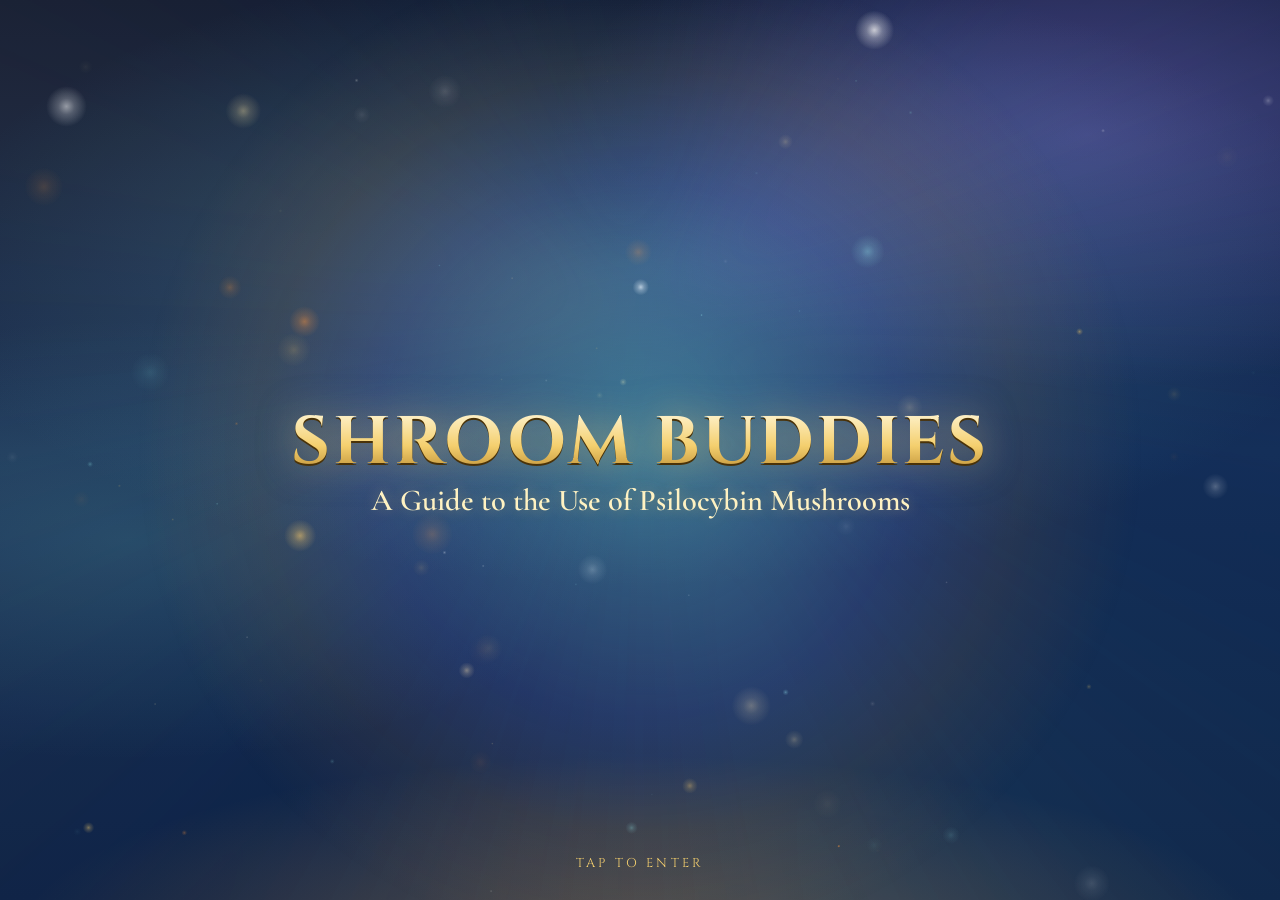
==== index.html @ ac1f0f1a "Switch to version 3: new 8-page layout (app-v3.js, style-v3.css)" ====
<!DOCTYPE html>
<html lang="en">
<head>
<meta charset="utf-8">
<meta name="viewport" content="width=device-width, initial-scale=1, viewport-fit=cover">
<title>Shroom Buddies</title>
<meta name="description" content="Shroom Buddies: daily practices, check-ins, journal, tracker, guides and reels. Free, and kept only on your phone.">
<meta name="theme-color" content="#081226">
<meta name="mobile-web-app-capable" content="yes">
<meta name="apple-mobile-web-app-capable" content="yes">
<meta name="apple-mobile-web-app-title" content="Shroom Buddies">
<meta name="apple-mobile-web-app-status-bar-style" content="black-translucent">
<link rel="manifest" href="manifest.json">
<link rel="icon" type="image/png" href="img/icon-192.png">
<link rel="apple-touch-icon" sizes="180x180" href="img/apple-touch-icon.png">
<link rel="preconnect" href="https://fonts.gstatic.com" crossorigin>
<link rel="stylesheet" href="https://fonts.googleapis.com/css2?family=Cinzel:wght@400;700&family=Cormorant+Garamond:wght@600&display=swap">
<link rel="stylesheet" href="style-v3.css">
</head>
<body class="splashing">
  <div id="bg"></div>
  <canvas id="sparkles" aria-hidden="true"></canvas>

  <div id="splash" role="button" tabindex="0" aria-label="Enter Shroom Buddies">
    <div class="glow"></div>
    <img class="logo" src="img/logo.svg" alt="">
    <div class="title">Shroom Buddies</div>
    <div class="sub">A Guide to the Use of Psilocybin Mushrooms</div>
    <div class="tap">tap to enter</div>
  </div>

  <header>
    <button id="homeBtn" class="icon left" aria-label="Home">🏠</button>
    <h1 class="brand" aria-label="Shroom Buddies"><span>Shroom</span><img src="img/logo.svg" alt=""><span>Buddies</span></h1>
    <button id="settingsBtn" class="icon" aria-label="Settings">⚙️</button>
  </header>

  <div id="pageName" aria-live="polite"></div>
  <main id="view"></main>

  <nav id="nav">
    <div id="navGlow"></div>
    <button data-go="tracker"><span class="ico">🍄</span><span>Tracker</span></button>
    <button data-go="intentions"><span class="ico">🎯</span><span>Intentions</span></button>
    <button data-go="practices"><span class="ico">🧘</span><span>Practices</span></button>
    <button data-go="journal"><span class="ico">📓</span><span>Journal</span></button>
    <button data-go="nourish"><span class="ico">🥗</span><span>Food</span></button>
    <button data-go="inspiration"><span class="ico">💡</span><span>Inspiration</span></button>
    <button data-go="guides"><span class="ico">📖</span><span>Guides</span></button>
  </nav>

  <div id="sheet" role="dialog" aria-modal="true" aria-labelledby="sheetTitle">
    <div class="sheet-head"><button id="sheetBack" class="ghost small hidden" aria-label="Back">‹</button><h2 id="sheetTitle"></h2><button id="sheetClose" class="ghost small" aria-label="Close">✕</button></div>
    <div id="sheetBody"></div>
  </div>
  <div id="popup" role="dialog" aria-modal="true"><div class="popup-box"><div class="sheet-head"><h2 id="popupTitle"></h2><button id="popupClose" class="ghost small" aria-label="Close">✕</button></div><div id="popupBody"></div></div></div>

  <div id="toast" role="status"><span id="toastText"></span><button id="toastBtn" class="small hidden">Undo</button></div>
  <div id="fx" aria-hidden="true"></div>
  <script src="app-v3.js"></script>
</body>
</html>
---- style-v3.css ----
/* Shroom Buddies — enchanted night sky: luminous gold, ember orange, violet and teal */

/* ===== Colours and depth ===== */
@property --p { syntax: '<number>'; inherits: false; initial-value: 0; }

:root {
  --bg1: #0c1d3d;
  --bg2: #132e58;
  --gold: #f4cf6e;
  --gold-hi: #fff2c2;
  --gold-lo: #b8892f;
  --orange: #ff8a2a;
  --ember: #ff5d2a;
  --violet: #a68bff;
  --teal: #6fe0e0;
  --text: #fbf6ea;
  --muted: #b8c6d8;
  --card-top: rgba(58, 88, 140, .55);
  --card-bot: rgba(22, 40, 76, .62);
  --line: rgba(244, 207, 110, .32);
  --line-soft: rgba(244, 207, 110, .12);
  --glow: 0 0 22px rgba(255, 150, 60, .45);
  --raised: 0 1px 0 rgba(255, 255, 255, .18) inset, 0 -1px 0 rgba(0, 0, 0, .25) inset, 0 10px 30px rgba(2, 8, 24, .45), 0 2px 6px rgba(2, 8, 24, .35);
  --btn: linear-gradient(180deg, #ffc061 0%, #ff8a2a 45%, #f05a22 100%);
  --btn-press: linear-gradient(180deg, #f08a2a, #e2501e);
  --goldtxt: linear-gradient(180deg, #fff6d6, var(--gold) 55%, var(--gold-lo));
  --serif: Cinzel, Georgia, serif;
  --ease: cubic-bezier(.22, 1, .36, 1);
  --spring: cubic-bezier(.34, 1.56, .64, 1);
  --hdr: 64px;
  --nav: 64px;
}

/* ===== Base ===== */
* { box-sizing: border-box; -webkit-tap-highlight-color: transparent; }
html, body { height: 100%; }
body {
  margin: 0; overflow: hidden; color: var(--text); background: var(--bg1);
  font-family: system-ui, -apple-system, "Segoe UI", Roboto, sans-serif; -webkit-font-smoothing: antialiased;
}
h1, h2, h3 { font-family: var(--serif); }
h2 { font-size: 1.04rem; margin: 0 0 12px; font-weight: 700; letter-spacing: .04em; color: var(--gold); text-shadow: 0 0 14px rgba(244, 207, 110, .25); }
h3 { font-size: 1rem; margin: 0 0 4px; color: var(--gold-hi); }
p { margin: 0 0 10px; }
.muted { color: var(--muted); font-size: .9rem; }
.small-text { font-size: .8rem; }
.center { text-align: center; }
.hidden { display: none !important; }
.mt { margin-top: 12px; }
code { background: rgba(244, 207, 110, .14); padding: 1px 5px; border-radius: 5px; }

/* ===== Sky ===== */
#bg {
  position: fixed; inset: 0; z-index: -3;
  background:
    radial-gradient(ellipse 80% 50% at 50% 30%, rgba(80, 160, 190, .38), transparent 70%),
    radial-gradient(ellipse 60% 40% at 85% 15%, rgba(166, 139, 255, .30), transparent 70%),
    radial-gradient(ellipse 55% 35% at 10% 60%, rgba(111, 224, 224, .16), transparent 70%),
    radial-gradient(ellipse 70% 30% at 50% 105%, rgba(255, 170, 70, .30), transparent 70%),
    linear-gradient(180deg, #0a1834, var(--bg2) 50%, #0e2347);
}
#bg::after {   /* slow drifting aurora */
  content: ""; position: absolute; inset: -20%;
  background: conic-gradient(from 0deg at 50% 40%, transparent, rgba(166, 139, 255, .10), transparent 30%, rgba(111, 224, 224, .08), transparent 60%, rgba(255, 170, 70, .08), transparent);
  filter: blur(40px); animation: aurora 40s linear infinite;
}
#sparkles { position: fixed; inset: 0; width: 100%; height: 100%; z-index: -1; pointer-events: none; }
#fx { position: fixed; inset: 0; z-index: 30; pointer-events: none; overflow: hidden; }

/* ===== Splash ===== */
body.splashing header, body.splashing main, body.splashing nav, body.splashing #pageName { visibility: hidden; }
#splash {
  position: fixed; inset: 0; z-index: 50; padding: 24px; gap: 6px; cursor: pointer; text-align: center;
  display: flex; flex-direction: column; align-items: center; justify-content: center;
  transition: opacity .9s var(--ease), visibility .9s, transform .9s var(--ease);
}
#splash.hide { opacity: 0; visibility: hidden; transform: scale(1.06); }
#splash .glow {
  position: absolute; width: 120vmin; height: 120vmin; border-radius: 50%;
  background: radial-gradient(circle, rgba(111, 200, 210, .38), rgba(166, 139, 255, .12) 35%, rgba(255, 138, 42, .08) 50%, transparent 66%);
  animation: breathe 6s ease-in-out infinite;
}
#splash .logo {
  position: relative; width: min(46vw, 260px);
  filter: drop-shadow(0 0 30px rgba(255, 120, 40, .55)) drop-shadow(0 18px 24px rgba(0, 0, 0, .45));
  animation: rise 1.4s var(--ease) both, bob 5s 1.4s ease-in-out infinite;
}
#splash .title {
  position: relative; margin-top: 22px; line-height: 1;
  font-family: var(--serif); font-weight: 700; font-size: clamp(2rem, 10vw, 4.2rem); letter-spacing: .04em; text-transform: uppercase;
  background: var(--goldtxt); -webkit-background-clip: text; background-clip: text; color: transparent;
  filter: drop-shadow(0 2px 0 #4a3208) drop-shadow(0 0 18px rgba(244, 207, 110, .5));
  animation: fadeUp 1s .5s both;
}
#splash .sub { position: relative; font-family: "Cormorant Garamond", Georgia, serif; font-weight: 600; font-size: clamp(1rem, 4.6vw, 1.9rem); color: var(--gold-hi); text-shadow: 0 0 14px rgba(244, 207, 110, .45); animation: fadeUp 1s .9s both; }
#splash .tap { position: absolute; bottom: calc(env(safe-area-inset-bottom) + 28px); font-family: var(--serif); letter-spacing: .25em; font-size: .8rem; color: var(--gold); text-transform: uppercase; animation: fadeUp 1s 1.4s both, pulse 2s 2.4s ease-in-out infinite; }

/* ===== Header ===== */
header {
  position: fixed; top: 0; left: 0; right: 0; z-index: 5;
  display: flex; justify-content: center; align-items: center;
  padding: calc(env(safe-area-inset-top) + 10px) 16px 6px;
  background: linear-gradient(180deg, rgba(10, 22, 48, .96), rgba(10, 22, 48, .55));
  backdrop-filter: blur(8px); -webkit-backdrop-filter: blur(8px);
}
.brand { display: flex; align-items: center; gap: 12px; margin: 0; }
.brand span {
  font-size: 1.35rem; font-weight: 700; letter-spacing: .06em; text-transform: uppercase;
  background: var(--goldtxt); -webkit-background-clip: text; background-clip: text; color: transparent;
  filter: drop-shadow(0 1px 0 #4a3208) drop-shadow(0 0 10px rgba(244, 207, 110, .4));
}
.brand img { height: 44px; filter: drop-shadow(0 0 12px rgba(255, 130, 40, .65)); animation: bob 5s ease-in-out infinite; }
button.icon { position: absolute; right: 10px; padding: 7px 9px; font-size: 1.15rem; background: none; box-shadow: none; transition: transform .5s var(--spring); }
button.icon:active { transform: rotate(90deg) scale(.9); background: none; }

#pageName {
  position: fixed; left: 0; right: 0; top: var(--hdr); z-index: 4; height: 26px;
  display: flex; align-items: center; justify-content: center; gap: 10px;
  font-family: var(--serif); font-size: .72rem; letter-spacing: .16em; text-transform: uppercase; color: var(--gold);
}
#pageName .dots { display: flex; gap: 5px; }
#pageName .dots i { width: 5px; height: 5px; border-radius: 50%; background: rgba(244, 207, 110, .25); transition: .4s var(--ease); }
#pageName .dots i.on { width: 14px; border-radius: 3px; background: var(--gold-hi); box-shadow: 0 0 8px var(--gold); }

/* ===== Swipe pages ===== */
#view {
  position: fixed; left: 0; right: 0; top: calc(var(--hdr) + 26px); bottom: var(--nav);
  display: flex; overflow-x: auto; overflow-y: hidden;
  scroll-snap-type: x mandatory; scrollbar-width: none; overscroll-behavior-x: contain;
}
#view::-webkit-scrollbar { display: none; }
.page {
  flex: 0 0 100%; width: 100%; height: 100%; overflow-y: auto; overflow-x: hidden;
  scroll-snap-align: start; scroll-snap-stop: always;
  padding: 8px 16px 28px; -webkit-overflow-scrolling: touch; overscroll-behavior-y: contain;
}
.page > * { max-width: 640px; margin-left: auto; margin-right: auto; }
/* page opening: cards rise in one after another */
.page.enter > * { animation: cardIn .6s var(--ease) both; }
.page.enter > *:nth-child(2) { animation-delay: .05s; }
.page.enter > *:nth-child(3) { animation-delay: .1s; }
.page.enter > *:nth-child(4) { animation-delay: .15s; }
.page.enter > *:nth-child(5) { animation-delay: .2s; }
.page.enter > *:nth-child(6) { animation-delay: .25s; }
.page.enter > *:nth-child(n+7) { animation-delay: .3s; }

/* ===== Cards ===== */
.card {
  position: relative; margin-bottom: 14px; padding: 16px; border-radius: 20px;
  background: linear-gradient(180deg, var(--card-top), var(--card-bot));
  border: 1px solid rgba(255, 255, 255, .08);
  backdrop-filter: blur(12px) saturate(1.2); -webkit-backdrop-filter: blur(12px) saturate(1.2);
  box-shadow: var(--raised);
}
.card::before {   /* gilded edge */
  content: ""; position: absolute; inset: -1px; border-radius: inherit; padding: 1px; pointer-events: none;
  background: linear-gradient(140deg, rgba(255, 242, 194, .75), rgba(244, 207, 110, .15) 30%, transparent 55%, rgba(166, 139, 255, .35) 80%, rgba(255, 138, 42, .5));
  -webkit-mask: linear-gradient(#000 0 0) content-box, linear-gradient(#000 0 0); -webkit-mask-composite: xor; mask-composite: exclude;
}
.card::after {    /* soft top sheen, gives the card a rounded, lit shape */
  content: ""; position: absolute; left: 1px; right: 1px; top: 1px; height: 46%; border-radius: 19px 19px 50% 50% / 19px 19px 18px 18px; pointer-events: none;
  background: linear-gradient(180deg, rgba(255, 255, 255, .09), transparent);
}
.card > * { position: relative; z-index: 1; }
.card.alert { box-shadow: var(--raised), 0 0 0 1px rgba(255, 138, 42, .55), 0 0 26px rgba(255, 138, 42, .35); animation: glowPulse 2.4s ease-in-out infinite; }
.card.alert h2 { color: var(--orange); }
.inner { padding: 12px; border-radius: 14px; border: 1px solid var(--line-soft); background: rgba(8, 18, 40, .35); box-shadow: inset 0 2px 6px rgba(0, 0, 0, .25); margin-bottom: 12px; }
.sec { font-family: var(--serif); font-size: .82rem; letter-spacing: .14em; text-transform: uppercase; color: var(--gold); margin: 16px 4px 8px; }
.group-title { display: flex; align-items: center; justify-content: space-between; margin: 14px 0 2px; font-family: var(--serif); font-size: .8rem; letter-spacing: .1em; text-transform: uppercase; color: var(--gold-hi); }
.group-title:first-of-type { margin-top: 0; }
.group-title button { font-family: system-ui; letter-spacing: 0; text-transform: none; }
.label-small { font-size: .72rem; letter-spacing: .12em; text-transform: uppercase; color: var(--muted); }

/* ===== Buttons ===== */
button, .btn {
  position: relative; font: inherit; font-weight: 700; color: #fff; cursor: pointer;
  border: 0; border-radius: 14px; padding: 12px 16px;
  background: var(--btn);
  text-shadow: 0 1px 1px rgba(120, 30, 0, .55);
  box-shadow: 0 1px 0 rgba(255, 255, 255, .55) inset, 0 -2px 0 rgba(140, 30, 0, .35) inset, 0 6px 16px rgba(255, 110, 40, .35), 0 2px 4px rgba(0, 0, 0, .3);
  transition: transform .18s var(--spring), box-shadow .2s, filter .2s;
}
button:active, .btn:active { transform: translateY(2px) scale(.97); filter: brightness(.95); box-shadow: 0 1px 0 rgba(255, 255, 255, .3) inset, 0 2px 6px rgba(255, 110, 40, .3); }
button.ghost, .btn.ghost {
  color: var(--gold-hi); text-shadow: none;
  background: linear-gradient(180deg, rgba(255, 255, 255, .10), rgba(255, 255, 255, .02));
  border: 1px solid var(--line);
  box-shadow: 0 1px 0 rgba(255, 255, 255, .14) inset, 0 4px 10px rgba(0, 0, 0, .25);
}
button.small, .btn.small { padding: 7px 12px; font-size: .82rem; border-radius: 11px; }
button.tiny { padding: 4px 9px; font-size: .75rem; border-radius: 9px; }
button.wide, .btn.wide { width: 100%; }
a.btn { display: inline-flex; align-items: center; justify-content: center; gap: 6px; text-decoration: none; }

/* ===== Inputs ===== */
input, textarea, select {
  font: inherit; width: 100%; padding: 12px; margin: 4px 0 12px;
  border-radius: 14px; border: 1px solid rgba(244, 207, 110, .25);
  background: linear-gradient(180deg, rgba(4, 12, 30, .65), rgba(10, 24, 50, .55)); color: var(--text); color-scheme: dark;
  box-shadow: inset 0 2px 6px rgba(0, 0, 0, .35); transition: border-color .2s, box-shadow .2s;
}
input:focus, textarea:focus, select:focus { outline: none; border-color: var(--gold); box-shadow: inset 0 2px 6px rgba(0, 0, 0, .35), 0 0 0 3px rgba(244, 207, 110, .2), 0 0 18px rgba(244, 207, 110, .2); }
textarea { min-height: 110px; resize: vertical; line-height: 1.5; }
label { display: block; font-size: .9rem; color: var(--muted); }
.row { display: flex; gap: 8px; align-items: center; }
.row > * { flex: 1; }
.row > .fit { flex: 0 0 auto; }
.row input { margin: 0; }

/* ===== Tick rows ===== */
.tick { display: flex; align-items: center; gap: 10px; padding: 10px 0; border-bottom: 1px solid var(--line-soft); transition: opacity .3s; }
.tick:last-child { border-bottom: 0; }
.tick label { display: flex; align-items: center; gap: 12px; flex: 1; min-width: 0; color: var(--text); font-size: 1rem; cursor: pointer; }
.tick input[type=checkbox] {
  appearance: none; -webkit-appearance: none; flex: 0 0 28px; width: 28px; height: 28px; margin: 0; padding: 0;
  border-radius: 50%; border: 2px solid var(--gold-lo); display: grid; place-items: center; cursor: pointer;
  background: radial-gradient(circle at 35% 30%, rgba(255, 255, 255, .14), rgba(0, 0, 0, .25));
  box-shadow: inset 0 2px 4px rgba(0, 0, 0, .4), 0 1px 0 rgba(255, 255, 255, .08);
  transition: transform .35s var(--spring), background .25s, box-shadow .25s;
}
.tick input[type=checkbox]:checked {
  border-color: var(--gold-hi); transform: scale(1.08);
  background: radial-gradient(circle at 35% 30%, #fff1c9, #ffb04a 30%, var(--orange) 60%, var(--ember));
  box-shadow: 0 0 14px rgba(255, 140, 50, .8), inset 0 -2px 3px rgba(150, 40, 0, .4);
}
.tick input[type=checkbox]:checked::after { content: "✓"; color: #fff; font-size: .85rem; font-weight: 900; text-shadow: 0 1px 1px rgba(120, 30, 0, .6); animation: pop .35s var(--spring); }
.tick .name { transition: color .3s; }
.tick.done .name { text-decoration: line-through; text-decoration-color: var(--gold-lo); color: var(--muted); }
.tick .sub { display: block; font-size: .78rem; color: var(--muted); margin-top: 2px; }
.tick.not-due { opacity: .55; }
.empty { padding: 6px 0; color: var(--muted); font-size: .9rem; }

/* ===== Chips (tap to toggle) ===== */
.chips { display: flex; gap: 8px; flex-wrap: wrap; margin-top: 8px; }
.chip { font-size: .78rem; padding: 4px 10px; border-radius: 99px; background: rgba(244, 207, 110, .14); border: 1px solid var(--line); color: var(--gold-hi); }
.toggles { display: flex; gap: 7px; flex-wrap: wrap; margin: 6px 0 4px; }
.toggles button {
  padding: 7px 12px; border-radius: 99px; font-size: .82rem; font-weight: 600; color: var(--muted); text-shadow: none;
  background: linear-gradient(180deg, rgba(255, 255, 255, .07), rgba(255, 255, 255, .01)); border: 1px solid rgba(244, 207, 110, .2);
  box-shadow: 0 1px 0 rgba(255, 255, 255, .08) inset;
}
.toggles button.on { color: #fff; background: var(--btn); border-color: transparent; box-shadow: 0 1px 0 rgba(255, 255, 255, .5) inset, 0 0 14px rgba(255, 140, 50, .5); }

/* ===== Hero ring ===== */
.hero { display: flex; align-items: center; gap: 16px; }
.ring {
  --p: 0; position: relative; flex: 0 0 96px; height: 96px; border-radius: 50%; display: grid; place-items: center;
  background: conic-gradient(from -90deg, #ffd27a, var(--orange) calc(var(--p) * .6%), var(--ember) calc(var(--p) * 1%), rgba(255, 255, 255, .08) 0);
  box-shadow: 0 0 calc(var(--p) * .3px) rgba(255, 140, 50, .6), inset 0 2px 4px rgba(255, 255, 255, .15), 0 8px 20px rgba(0, 0, 0, .35);
  transition: --p 1.1s var(--ease);
}
.ring::after { content: ""; position: absolute; inset: 9px; border-radius: 50%; background: radial-gradient(circle at 40% 30%, #1c3866, #0b1a36); box-shadow: inset 0 3px 8px rgba(0, 0, 0, .55), 0 1px 0 rgba(255, 255, 255, .1); }
.ring > div { position: relative; z-index: 1; text-align: center; }
.ring b { font-family: var(--serif); font-size: 1.35rem; color: var(--gold-hi); text-shadow: 0 0 12px rgba(244, 207, 110, .5); }
.ring small { display: block; font-size: .6rem; color: var(--muted); letter-spacing: .1em; }
.ring.full { animation: ringGlow 2.5s ease-in-out infinite; }
.hero .title { font-family: var(--serif); font-size: 1.1rem; color: var(--gold); margin-bottom: 4px; }
.greet { font-family: var(--serif); font-size: .85rem; letter-spacing: .14em; text-transform: uppercase; color: var(--gold-hi); opacity: .85; margin: 2px 0 12px; text-align: center; }

/* ===== Quote ===== */
.quote { text-align: center; margin: 0 6px 12px; padding: 10px 14px; border-top: 1px solid var(--line); border-bottom: 1px solid var(--line); background: radial-gradient(ellipse at center, rgba(244, 207, 110, .1), transparent 70%); }
.quote p { margin: 0 0 6px; font-family: "Cormorant Garamond", Georgia, serif; font-style: italic; font-weight: 600; font-size: 1.12rem; line-height: 1.35; color: var(--gold-hi); }
.quote span { font-family: var(--serif); font-size: .7rem; letter-spacing: .12em; color: var(--gold); text-transform: uppercase; }

/* ===== Mood and energy ===== */
.scale { display: flex; gap: 6px; margin: 4px 0 12px; }
.scale button {
  flex: 1; padding: 9px 0; font-size: 1.05rem; color: var(--text); text-shadow: none;
  background: linear-gradient(180deg, rgba(255, 255, 255, .09), rgba(255, 255, 255, .02)); border: 1px solid rgba(244, 207, 110, .2);
  box-shadow: 0 1px 0 rgba(255, 255, 255, .1) inset, 0 3px 6px rgba(0, 0, 0, .2);
}
.scale button.sel { background: var(--btn); border-color: transparent; transform: translateY(-2px) scale(1.06); box-shadow: 0 1px 0 rgba(255, 255, 255, .5) inset, 0 0 16px rgba(255, 140, 50, .6); }
.checkin { padding: 10px 12px; border-radius: 16px; margin-bottom: 10px; border: 1px solid rgba(244, 207, 110, .12); background: rgba(8, 18, 40, .25); }
.checkin:last-child { margin-bottom: 0; }
.checkin.now { border-color: rgba(244, 207, 110, .45); background: rgba(244, 207, 110, .07); box-shadow: inset 0 0 18px rgba(244, 207, 110, .07); }
.checkin .when { font-family: var(--serif); font-size: .9rem; color: var(--gold-hi); margin-bottom: 6px; }
.checkin .line { display: flex; align-items: center; gap: 8px; }
.checkin .line .scale { flex: 1; margin: 3px 0; }
.checkin .what { flex: 0 0 52px; font-size: .78rem; color: var(--muted); }

/* ===== Steppers and tabs ===== */
.stepper { display: flex; align-items: center; gap: 8px; margin-bottom: 10px; }
.stepper h2 { flex: 1; text-align: center; margin: 0; }
.stepper button { flex: 0 0 auto; }
.tabs { position: relative; display: flex; gap: 6px; margin: 0 0 14px; padding: 4px; border-radius: 16px; background: rgba(4, 12, 30, .45); border: 1px solid var(--line); box-shadow: inset 0 2px 6px rgba(0, 0, 0, .3); }
.tabs button { flex: 1; padding: 9px 4px; font-size: .86rem; font-weight: 600; background: none; box-shadow: none; text-shadow: none; color: var(--muted); }
.tabs button.on { background: var(--btn); color: #fff; box-shadow: 0 1px 0 rgba(255, 255, 255, .5) inset, 0 0 14px rgba(255, 140, 50, .45); }

/* ===== Month grid ===== */
.month { display: grid; grid-template-columns: repeat(7, minmax(0, 1fr)); gap: 5px; text-align: center; }
.month .dow { font-size: .72rem; color: var(--gold); font-family: var(--serif); }
.month .day {
  aspect-ratio: 1; border-radius: 11px; padding: 0; font-size: .9rem; font-weight: 500; color: var(--text); text-shadow: none;
  display: flex; flex-direction: column; align-items: center; justify-content: center;
  background: linear-gradient(180deg, rgba(255, 255, 255, .08), rgba(255, 255, 255, .02)); border: 1px solid transparent;
  box-shadow: 0 1px 0 rgba(255, 255, 255, .07) inset, 0 2px 4px rgba(0, 0, 0, .2);
}
.month .day.today { border-color: var(--gold); box-shadow: 0 0 12px rgba(244, 207, 110, .45); }
.month .day.marked { background: linear-gradient(180deg, rgba(255, 150, 60, .3), rgba(255, 100, 40, .12)); border-color: rgba(255, 138, 42, .45); }
.month .day.sel { background: var(--btn); color: #fff; font-weight: 700; box-shadow: 0 1px 0 rgba(255, 255, 255, .5) inset, 0 0 14px rgba(255, 140, 50, .55); }
.month .marks { font-size: .5rem; height: 10px; line-height: 10px; white-space: nowrap; max-width: 100%; overflow: hidden; letter-spacing: -1px; }
.month .marks small { font-size: .58rem; color: var(--gold-hi); font-weight: 700; }

/* ===== Graph ===== */
.graph { width: 100%; height: auto; display: block; overflow: visible; }
.graph .grid { stroke: rgba(244, 207, 110, .13); stroke-width: 1; }
.graph .ax { fill: var(--muted); font-size: 8px; font-family: system-ui; }
.graph .bar { fill: url(#barGrad); }
.graph path { fill: none; stroke-width: 2.2; stroke-linejoin: round; stroke-linecap: round; stroke-dasharray: 600; animation: draw 1.6s var(--ease) both; }
.graph path.en { stroke-width: 1.6; stroke-dasharray: 4 3; animation: fadeIn 1s both; }
.c-mo-am { stroke: #ffd166; fill: #ffd166; background: #ffd166; }
.c-mo-pm { stroke: #ff6a3a; fill: #ff6a3a; background: #ff6a3a; }
.c-en-am { stroke: #8fe9f0; fill: #8fe9f0; background: #8fe9f0; }
.c-en-pm { stroke: #a68bff; fill: #a68bff; background: #a68bff; }
.graph path[class*=c-] { fill: none; filter: drop-shadow(0 0 3px currentColor); }
.legend { display: flex; flex-wrap: wrap; gap: 6px 14px; font-size: .75rem; color: var(--muted); margin: 8px 0 4px; }
.legend i { display: inline-block; width: 14px; height: 4px; border-radius: 2px; margin-right: 5px; vertical-align: middle; }
.legend i.bar { background: rgba(244, 207, 110, .55); height: 9px; }
.compare { display: flex; align-items: baseline; gap: 8px; padding: 7px 0; border-bottom: 1px solid rgba(244, 207, 110, .08); font-size: .88rem; }
.compare span:first-child { flex: 1; }
.compare b.up { color: #a7f0a7; }
.compare b.down { color: #ffa98a; }

/* ===== Journal ===== */
.entry p { white-space: pre-wrap; margin: 8px 0 0; line-height: 1.5; }
.entry .actions { display: flex; gap: 8px; justify-content: flex-end; margin-top: 8px; }
details.older { border-bottom: 1px solid rgba(244, 207, 110, .12); padding: 6px 0; }
details.older summary { cursor: pointer; color: var(--gold-hi); font-family: var(--serif); font-size: .9rem; padding: 6px 0; list-style: none; }
details.older summary::before { content: "✦ "; color: var(--gold-lo); }
details.older[open] summary::before { color: var(--orange); }
details.older[open] > .entry { animation: fadeUp .35s var(--ease); }
.label-row { display: flex; align-items: center; justify-content: space-between; }
button.mic {
  padding: 5px 12px; font-size: .8rem; border-radius: 99px; color: var(--gold-hi); text-shadow: none;
  background: linear-gradient(180deg, rgba(255, 255, 255, .1), rgba(255, 255, 255, .02)); border: 1px solid var(--line); box-shadow: none;
}
button.mic.on { background: linear-gradient(180deg, #ff5a5a, #c81e1e); border-color: #ff9a9a; color: #fff; animation: micpulse 1.2s ease-in-out infinite; }
.search { margin: 0 0 12px; }

/* ===== List editor ===== */
.weekdays { display: flex; flex-wrap: wrap; gap: 6px; margin-bottom: 12px; }
.weekdays label { display: flex; align-items: center; gap: 4px; padding: 6px 9px; margin: 0; border: 1px solid var(--line); border-radius: 10px; font-size: .8rem; color: var(--text); cursor: pointer; background: rgba(255, 255, 255, .03); }
.weekdays input { width: auto; margin: 0; accent-color: var(--orange); box-shadow: none; }
.edit-row { display: flex; align-items: center; gap: 8px; padding: 6px 0; border-bottom: 1px solid var(--line-soft); }
.edit-row span { flex: 1; }

/* ===== Guides ===== */
.guide { line-height: 1.65; }
.guide h1 { font-size: 1.25rem; color: var(--gold-hi); }
.guide h2 { margin-top: 18px; }
.guide.editable { cursor: text; border-style: dashed; }
.guide-link { cursor: pointer; padding: 12px; transition: transform .25s var(--spring); }
.guide-link:active { transform: scale(.98); }
.guide-link img, .guide-pic { width: 100%; border-radius: 14px; margin-bottom: 10px; display: block; box-shadow: 0 8px 20px rgba(0, 0, 0, .35); }
.guide-link h2 { margin: 0; display: flex; align-items: center; gap: 10px; }
.guide-link .num { display: inline-grid; place-items: center; flex: 0 0 28px; height: 28px; border-radius: 50%; background: var(--btn); color: #fff; font-size: .8rem; font-family: system-ui; box-shadow: 0 1px 0 rgba(255, 255, 255, .5) inset, 0 3px 8px rgba(255, 110, 40, .35); }
.guide-link .num.emoji { background: none; box-shadow: none; font-size: 1.35rem; }
.guide-link .chev { margin-left: auto; color: var(--gold-lo); font-family: system-ui; }
.guide-nav { display: flex; gap: 8px; margin-top: 4px; }
.guide-nav button { flex: 1; }
.steps { margin-top: 12px; padding: 12px; border-radius: 14px; border: 1px solid var(--line); background: rgba(244, 207, 110, .07); }
.steps ol { padding-left: 20px; margin: 6px 0; line-height: 1.5; }
.guide-editor textarea { min-height: 50vh; font-size: .95rem; }

/* ===== Reels ===== */
.reel h2 { margin-bottom: 10px; }
.reel-frame { position: relative; width: 100%; aspect-ratio: 16 / 9; border-radius: 14px; overflow: hidden; background: #000; box-shadow: 0 8px 20px rgba(0, 0, 0, .4); }
.reel-frame.tall { aspect-ratio: auto; height: min(620px, 140vw); }
.reel-frame iframe { position: absolute; inset: 0; width: 100%; height: 100%; border: 0; }
.reel-thumb { position: relative; display: block; border-radius: 14px; overflow: hidden; }
.reel-thumb img { width: 100%; display: block; }
.reel-thumb span { position: absolute; inset: 0; display: grid; place-items: center; font-size: 3rem; color: #fff; text-shadow: 0 2px 12px #000; }

/* ===== Settings ===== */
.howto ol { margin: 0 0 10px; padding-left: 20px; line-height: 1.5; }
.howto li { margin-bottom: 8px; }
.howto b { color: var(--gold-hi); }

/* ===== Bottom bar ===== */
nav {
  position: fixed; bottom: 0; left: 0; right: 0; z-index: 5; display: flex;
  padding-bottom: env(safe-area-inset-bottom);
  background: linear-gradient(180deg, rgba(20, 38, 74, .88), rgba(8, 18, 40, .98));
  border-top: 1px solid var(--line); backdrop-filter: blur(12px); -webkit-backdrop-filter: blur(12px);
  box-shadow: 0 -8px 24px rgba(0, 0, 0, .35), inset 0 1px 0 rgba(255, 255, 255, .08);
}
#navGlow {   /* the glowing marker that glides to the chosen button */
  position: absolute; top: 4px; height: 50px; width: calc(100% / 6 - 10px); left: 5px; border-radius: 16px; pointer-events: none;
  background: radial-gradient(ellipse at 50% 0%, rgba(255, 200, 110, .35), rgba(255, 140, 50, .08) 60%, transparent 75%);
  border-top: 2px solid var(--gold-hi); box-shadow: 0 -2px 14px rgba(244, 207, 110, .55);
  transition: transform .55s var(--spring), opacity .3s;
}
nav button {
  flex: 1; position: relative; display: flex; flex-direction: column; align-items: center;
  padding: 9px 0 7px; border-radius: 0; font-size: 1.3rem; font-weight: 400;
  background: none; color: var(--muted); box-shadow: none; text-shadow: none; filter: grayscale(.55) brightness(.9);
  transition: filter .3s, color .3s, transform .35s var(--spring);
}
nav button:active { transform: scale(.9); background: none; box-shadow: none; }
nav button span:not(.ico) { font-size: .58rem; font-family: var(--serif); letter-spacing: .06em; margin-top: 2px; }
nav button.on { color: var(--gold-hi); filter: none; transform: translateY(-2px); }
nav button.on .ico { animation: hop .6s var(--spring); filter: drop-shadow(0 0 6px rgba(255, 180, 80, .7)); }
.ico { display: inline-block; }

/* ===== Toast ===== */
#toast {
  position: fixed; left: 50%; bottom: calc(var(--nav) + 14px); z-index: 40; transform: translate(-50%, 20px) scale(.96);
  display: flex; align-items: center; gap: 12px; max-width: 92vw; padding: 10px 12px 10px 16px; border-radius: 14px; font-size: .9rem;
  background: linear-gradient(180deg, rgba(36, 60, 104, .97), rgba(14, 28, 58, .98)); border: 1px solid var(--gold); color: var(--gold-hi);
  box-shadow: 0 10px 30px rgba(0, 0, 0, .5), 0 0 18px rgba(244, 207, 110, .2);
  opacity: 0; pointer-events: none; transition: .35s var(--spring);
}
#toast.show { opacity: 1; transform: translate(-50%, 0) scale(1); pointer-events: auto; }
#toast button { padding: 6px 12px; font-size: .82rem; }

/* ===== Magic dust (spawned by code) ===== */
.mote {
  position: absolute; width: 9px; height: 9px; border-radius: 50%; margin: -4.5px 0 0 -4.5px;
  background: radial-gradient(circle, #fff 0%, var(--c, #ffd27a) 45%, transparent 72%);
  box-shadow: 0 0 10px 2px var(--c, #ffd27a);
  animation: mote var(--t, .8s) var(--ease) forwards;
}
.mote.star { width: 14px; height: 14px; margin: -7px 0 0 -7px; border-radius: 0; box-shadow: none; filter: drop-shadow(0 0 4px var(--c, #ffe9a8)); background: var(--c, #ffe9a8); clip-path: polygon(50% 0, 61% 39%, 100% 50%, 61% 61%, 50% 100%, 39% 61%, 0 50%, 39% 39%); }
.ripple { position: absolute; width: 10px; height: 10px; margin: -5px 0 0 -5px; border-radius: 50%; border: 2px solid rgba(255, 220, 140, .8); animation: ripple .6s var(--ease) forwards; }

/* ===== Animations ===== */
@keyframes rise { from { opacity: 0; transform: translateY(30px) scale(.85); } to { opacity: 1; transform: none; } }
@keyframes fadeUp { from { opacity: 0; transform: translateY(10px); } to { opacity: 1; transform: none; } }
@keyframes fadeIn { from { opacity: 0; } }
@keyframes cardIn { from { opacity: 0; transform: translateY(18px) scale(.97); filter: blur(4px); } to { opacity: 1; transform: none; filter: none; } }
@keyframes breathe { 50% { transform: scale(1.08); opacity: .8; } }
@keyframes pulse { 50% { opacity: .35; } }
@keyframes bob { 50% { transform: translateY(-3px) rotate(-2deg); } }
@keyframes hop { 0% { transform: translateY(0) scale(1); } 40% { transform: translateY(-6px) scale(1.18); } 100% { transform: none; } }
@keyframes pop { from { transform: scale(0); } }
@keyframes aurora { to { transform: rotate(360deg); } }
@keyframes draw { from { stroke-dashoffset: 600; } to { stroke-dashoffset: 0; } }
@keyframes mote { 0% { transform: translate(0, 0) scale(.4); opacity: 1; } 35% { opacity: 1; transform: translate(calc(var(--x) * .6), calc(var(--y) * .6)) scale(1.2); } 100% { transform: translate(var(--x), var(--y)) scale(.2) rotate(var(--r, 0deg)); opacity: 0; } }
@keyframes ripple { to { transform: scale(7); opacity: 0; } }
@keyframes glowPulse { 50% { box-shadow: var(--raised), 0 0 0 1px rgba(255, 138, 42, .8), 0 0 34px rgba(255, 138, 42, .5); } }
@keyframes ringGlow { 50% { box-shadow: 0 0 34px rgba(255, 170, 70, .8), inset 0 2px 4px rgba(255, 255, 255, .15), 0 8px 20px rgba(0, 0, 0, .35); } }
@keyframes micpulse { 0%, 100% { box-shadow: 0 0 0 0 rgba(214, 40, 40, .6); } 50% { box-shadow: 0 0 0 8px rgba(214, 40, 40, 0); } }
@media (prefers-reduced-motion: reduce) { *, *::before, *::after { animation: none !important; transition: none !important; } }

/* =====================================================================
   Version 3 layout: home tiles, pop-up panels, tables, raised bottom bar
   ===================================================================== */

/* full-height pages */
.page.fill { display: flex; flex-direction: column; }
.page.fill > * { width: 100%; flex-shrink: 0; }
.page.fill > .grow { flex: 1 0 auto; }
.tappable { cursor: pointer; }
.center-row { justify-content: center; }
.up { color: #a7f0a7; }
.down { color: #ffa98a; }

/* home button (top left) */
button.icon.left { left: 10px; right: auto; }
button.icon.on { filter: drop-shadow(0 0 8px rgba(255, 190, 90, .8)); }

/* headings on the Guides page */
.heading {
  display: flex; align-items: center; gap: 12px; margin: 8px 4px 12px;
  font-family: var(--serif); font-size: 1rem; letter-spacing: .14em; text-transform: uppercase; color: var(--gold-hi);
  text-shadow: 0 0 14px rgba(244, 207, 110, .45);
}
.heading::before, .heading::after { content: ""; flex: 1; height: 1px; background: linear-gradient(90deg, transparent, var(--gold), transparent); }

/* tiles (a card or row you tap to open) */
button.tile, button.tile-card {
  display: flex; align-items: center; gap: 12px; width: 100%; text-align: left;
  font-weight: 400; color: var(--text); text-shadow: none;
}
button.tile {
  margin-bottom: 10px; padding: 12px 14px; border-radius: 18px;
  background: linear-gradient(180deg, rgba(255, 255, 255, .10), rgba(255, 255, 255, .02));
  border: 1px solid rgba(244, 207, 110, .22);
  box-shadow: 0 1px 0 rgba(255, 255, 255, .14) inset, 0 6px 14px rgba(0, 0, 0, .25);
}
button.tile:active, button.tile-card:active { transform: scale(.98); filter: brightness(1.08); }
button.tile-card { padding: 14px 16px; }
button.tile-card.big-tile { padding: 18px 16px; }
.tile-icon {
  flex: 0 0 44px; height: 44px; border-radius: 14px; display: grid; place-items: center; font-size: 1.45rem;
  background: radial-gradient(circle at 35% 30%, rgba(255, 255, 255, .22), rgba(255, 150, 60, .18) 50%, rgba(0, 0, 0, .15));
  box-shadow: inset 0 1px 0 rgba(255, 255, 255, .25), inset 0 -2px 4px rgba(0, 0, 0, .25), 0 4px 10px rgba(0, 0, 0, .25);
}
.tile-main { flex: 1; min-width: 0; display: flex; flex-direction: column; }
.tile-label { font-family: var(--serif); font-size: 1rem; color: var(--gold-hi); }
.tile-sub { font-size: .78rem; color: var(--muted); }
.tile-val { font-size: 1.6rem; font-weight: 700; color: var(--gold-hi); text-shadow: 0 0 12px rgba(244, 207, 110, .45); }
.tile-val small { font-size: .7rem; color: var(--muted); font-weight: 400; }
.tile-val.empty { font-size: .8rem; font-weight: 600; color: var(--orange); text-shadow: none; }
.pips { display: flex; flex-direction: column; gap: 3px; }
.pips i { width: 6px; height: 6px; border-radius: 50%; background: rgba(244, 207, 110, .2); }
.pips i.on { background: var(--gold); box-shadow: 0 0 6px var(--gold); }
.pips i.now { outline: 1px solid var(--gold-hi); outline-offset: 1px; }
.chev { color: var(--gold); font-size: .9rem; margin-left: auto; }

/* this week strip */
button.tile.week { flex-direction: column; align-items: stretch; gap: 10px; }
.tile-head { display: flex; align-items: center; gap: 10px; }
.tile-head .tile-icon { flex-basis: 34px; height: 34px; font-size: 1.1rem; border-radius: 11px; }
.week-strip { display: grid; grid-template-columns: repeat(7, minmax(0, 1fr)); gap: 5px; }
.wday {
  display: flex; flex-direction: column; align-items: center; gap: 1px; padding: 6px 0; border-radius: 12px;
  background: rgba(8, 18, 40, .35); box-shadow: inset 0 2px 4px rgba(0, 0, 0, .3); border: 1px solid transparent;
}
.wday small { font-size: .62rem; color: var(--gold); font-family: var(--serif); }
.wday b { font-size: .95rem; }
.wday .wmark, .wday .wmood { height: 15px; font-size: .75rem; line-height: 15px; }
.wday .wmark em { font-style: normal; font-size: .62rem; color: var(--gold-hi); font-weight: 700; }
.wday.today { border-color: var(--gold); background: rgba(244, 207, 110, .14); box-shadow: 0 0 12px rgba(244, 207, 110, .35); }
.wday.future { opacity: .45; }

/* lines in the tracker day: mood / energy / focus */
button.mline {
  display: flex; align-items: center; gap: 8px; width: 100%; margin: 4px 0; padding: 10px 12px; border-radius: 14px;
  font-weight: 400; color: var(--text); text-shadow: none;
  background: rgba(8, 18, 40, .3); border: 1px solid rgba(244, 207, 110, .15); box-shadow: inset 0 2px 4px rgba(0, 0, 0, .2);
}
.mline-label { flex: 0 0 86px; text-align: left; font-size: .85rem; color: var(--gold-hi); }
.mline-val { flex: 1; font-size: .95rem; text-align: center; white-space: nowrap; }
.mline-val small { font-size: .6rem; color: var(--muted); }

/* list pages */
.list-head { display: flex; align-items: center; gap: 14px; margin-bottom: 8px; }
.list-head .ring { flex-basis: 78px; height: 78px; }
.list-head .ring b { font-size: 1.1rem; }
.card.editing { box-shadow: var(--raised), 0 0 0 1px rgba(244, 207, 110, .5), 0 0 26px rgba(244, 207, 110, .2); }
.edit-row .sub { display: block; font-size: .75rem; color: var(--muted); }
.hold-hint { margin: 14px 0 0; text-align: center; font-size: .75rem; color: var(--muted); opacity: .8; }

/* press and hold: a glow builds while you hold */
[data-hold] { -webkit-user-select: none; user-select: none; -webkit-touch-callout: none; }
.holding { transition: transform .55s var(--ease), box-shadow .55s var(--ease) !important; transform: scale(.985); box-shadow: var(--raised), 0 0 0 2px rgba(255, 210, 120, .7), 0 0 40px rgba(255, 170, 70, .55) !important; }

/* two-column lists (Intentions, Inspiration) */
.ctable { margin-top: 10px; }
.crow { display: grid; grid-template-columns: 1.2fr 1fr; gap: 10px; align-items: center; padding: 10px 4px; border-bottom: 1px solid var(--line-soft); font-size: .95rem; }
.crow > span:nth-child(2) { color: var(--muted); }
.crow.head { font-family: var(--serif); font-size: .72rem; letter-spacing: .1em; text-transform: uppercase; color: var(--gold); padding-top: 0; }
.ctable.full .crow { grid-template-columns: 50px 1.2fr 1fr; }
.ctable.full .crow:has(.cbtns) { grid-template-columns: 50px 1.2fr 1fr 70px; }
.ctable.full .crow > span:nth-child(3) { color: var(--muted); }
.ctable.full .crow > span:nth-child(2) { color: var(--text); }
.ctick { display: flex; justify-content: center; font-size: .62rem; }
.ctick input[type=checkbox] {
  appearance: none; -webkit-appearance: none; width: 26px; height: 26px; margin: 0; padding: 0; border-radius: 8px; border: 2px solid var(--gold-lo);
  background: radial-gradient(circle at 35% 30%, rgba(255, 255, 255, .14), rgba(0, 0, 0, .25)); box-shadow: inset 0 2px 4px rgba(0, 0, 0, .4);
  display: grid; place-items: center; cursor: pointer; transition: transform .35s var(--spring);
}
.ctick input:checked { background: radial-gradient(circle at 35% 30%, #fff1c9, #ffb04a 30%, var(--orange) 60%, var(--ember)); border-color: var(--gold-hi); box-shadow: 0 0 12px rgba(255, 140, 50, .7); transform: scale(1.06); }
.ctick input:checked::after { content: "✓"; color: #fff; font-weight: 900; font-size: .85rem; }
.crow.crossed > span:not(.ctick):not(.cbtns) { text-decoration: line-through; text-decoration-color: var(--gold-lo); color: var(--muted) !important; opacity: .7; }
.cbtns { display: flex; gap: 4px; justify-content: flex-end; }

/* the add / change bar at the top of a list */
.edit-bar {
  position: sticky; top: -12px; z-index: 3; margin: -4px -4px 12px; padding: 12px; border-radius: 16px;
  background: linear-gradient(180deg, rgba(40, 66, 112, .97), rgba(20, 38, 74, .97)); border: 1px solid var(--line);
  box-shadow: 0 10px 24px rgba(0, 0, 0, .4);
}
.edit-bar.closed { position: static; background: none; border: 0; box-shadow: none; padding: 0; margin: 0 0 12px; }
.edit-bar input, .edit-bar textarea { margin: 6px 0 8px; }

/* Useful Links table */
.ltable { margin-top: 4px; }
.lrow { display: grid; grid-template-columns: 1.3fr 1fr 46px 46px; gap: 8px; align-items: center; padding: 10px 4px; border-bottom: 1px solid var(--line-soft); font-size: .92rem; border-radius: 10px; }
.lrow.head { font-family: var(--serif); font-size: .7rem; letter-spacing: .08em; text-transform: uppercase; color: var(--gold); padding-top: 0; }
.lbtn { display: flex; justify-content: center; }
.lrow .btn.small, .lrow button.small { padding: 6px 9px; }
.note-title { font-family: var(--serif); color: var(--gold-hi); margin-bottom: 10px; }
.note-text { white-space: pre-wrap; line-height: 1.55; }

/* pop-up panel (an opened tab) */
#sheet {
  position: fixed; left: 0; right: 0; top: var(--hdr); bottom: var(--nav); z-index: 8;
  display: flex; flex-direction: column;
  background:
    radial-gradient(ellipse 80% 40% at 50% 0%, rgba(166, 139, 255, .22), transparent 70%),
    radial-gradient(ellipse 70% 40% at 50% 100%, rgba(255, 170, 70, .15), transparent 70%),
    linear-gradient(180deg, rgba(16, 34, 68, .985), rgba(10, 22, 48, .99));
  border-top: 1px solid var(--line); border-radius: 22px 22px 0 0;
  box-shadow: 0 -12px 40px rgba(0, 0, 0, .5), inset 0 1px 0 rgba(255, 255, 255, .1);
  opacity: 0; visibility: hidden; transform: scale(.9) translateY(30px); filter: blur(6px);
  transition: opacity .45s var(--ease), transform .55s var(--spring), filter .45s var(--ease), visibility .45s;
}
#sheet.open { opacity: 1; visibility: visible; transform: none; filter: none; }
#sheet.swap #sheetBody { animation: cardIn .45s var(--ease); }
.sheet-head { display: flex; align-items: center; gap: 10px; padding: 12px 14px 8px; }
.sheet-head h2 { flex: 1; margin: 0; text-align: center; font-size: 1.1rem; }
.sheet-head button { flex: 0 0 auto; min-width: 38px; }
#sheetBody { flex: 1; overflow-y: auto; padding: 8px 16px 28px; overscroll-behavior: contain; }
#sheetBody > * { max-width: 640px; margin-left: auto; margin-right: auto; }
#sheet.open #sheetBody > * { animation: cardIn .55s var(--ease) both; }
#sheet.open #sheetBody > *:nth-child(2) { animation-delay: .05s; }
#sheet.open #sheetBody > *:nth-child(3) { animation-delay: .1s; }
#sheet.open #sheetBody > *:nth-child(n+4) { animation-delay: .15s; }

/* small notes box */
#popup { position: fixed; inset: 0; z-index: 35; display: grid; place-items: center; padding: 24px; background: rgba(2, 8, 20, .6); backdrop-filter: blur(4px); opacity: 0; visibility: hidden; transition: .3s var(--ease); }
#popup.open { opacity: 1; visibility: visible; }
.popup-box {
  width: min(520px, 100%); max-height: 75vh; overflow-y: auto; padding: 4px 16px 18px; border-radius: 20px;
  background: linear-gradient(180deg, var(--card-top), var(--card-bot)), #10224a; border: 1px solid var(--line); box-shadow: var(--raised), 0 0 40px rgba(166, 139, 255, .25);
  transform: scale(.9); transition: transform .4s var(--spring);
}
#popup.open .popup-box { transform: none; }

/* graph */
.spark { width: 100%; height: 60px; display: block; margin: 10px 0 4px; }
.spark path { fill: none; stroke-width: 2; stroke-linejoin: round; stroke-linecap: round; filter: drop-shadow(0 0 3px currentColor); }
.graph .gline { fill: none; stroke-width: 2.4; filter: drop-shadow(0 0 3px rgba(255, 255, 255, .35)); }
.graph-card { padding: 12px; }
.stats { display: grid; grid-template-columns: repeat(4, 1fr); gap: 8px; margin-bottom: 14px; }
.stat { display: flex; flex-direction: column; align-items: center; padding: 10px 4px; border-radius: 16px; background: linear-gradient(180deg, rgba(255, 255, 255, .09), rgba(255, 255, 255, .02)); border: 1px solid rgba(255, 255, 255, .08); box-shadow: var(--raised); }
.stat b { font-family: var(--serif); font-size: 1.3rem; color: var(--c); text-shadow: 0 0 12px var(--c); }
.stat small { font-size: .68rem; color: var(--muted); }
.ttable .trow { display: grid; grid-template-columns: 1.7fr repeat(3, .7fr); gap: 6px; padding: 8px 2px; border-bottom: 1px solid var(--line-soft); font-size: .86rem; align-items: center; }
.ttable .trow > span:not(:first-child) { text-align: center; font-weight: 700; }
.ttable .trow.head { font-size: 1rem; padding-top: 0; }
.day-box { margin-bottom: 14px; }
.mini-line { display: grid; grid-template-columns: 1.3fr repeat(3, 1fr); gap: 4px; font-size: .85rem; padding: 4px 0; }
.mini-line small { font-size: .6rem; color: var(--muted); }

/* bottom bar: seven buttons, the chosen one rises */
nav button { padding: 9px 0 7px; font-size: 1.2rem; transition: filter .3s, color .3s, transform .45s var(--spring); }
nav button span:not(.ico) { font-size: .5rem; letter-spacing: .02em; white-space: nowrap; }
nav button .ico { display: grid; place-items: center; width: 34px; height: 34px; border-radius: 50%; transition: background .3s, box-shadow .3s, transform .45s var(--spring); }
nav button.on { transform: translateY(-10px); }
nav button.on .ico {
  background: radial-gradient(circle at 35% 30%, #fff1c9, #ffb04a 35%, var(--orange) 65%, var(--ember));
  box-shadow: 0 0 0 3px rgba(10, 22, 48, .95), 0 0 0 4px rgba(244, 207, 110, .6), 0 6px 16px rgba(255, 110, 40, .55), inset 0 -3px 5px rgba(150, 40, 0, .35), inset 0 2px 3px rgba(255, 255, 255, .5);
  transform: scale(1.18);
}
#navGlow { width: calc(100% / 7 - 6px); }

/* Home fits on one screen */
#p-home .quote { padding: 6px 12px; margin-bottom: 8px; }
#p-home .quote p { font-size: 1rem; margin-bottom: 3px; }
#p-home .greet { margin: 0 0 8px; font-size: .78rem; }
#p-home .hero { padding: 12px 14px; margin-bottom: 10px; }
#p-home .hero .ring { flex-basis: 80px; height: 80px; }
#p-home .hero .ring b { font-size: 1.15rem; }
#p-home .grow { padding: 12px 12px 10px; margin-bottom: 0; }
#p-home .grow h2 { margin-bottom: 8px; }
#p-home button.tile { padding: 8px 12px; margin-bottom: 7px; }
#p-home .tile-icon { flex-basis: 38px; height: 38px; font-size: 1.25rem; border-radius: 12px; }
#p-home .tile-val { font-size: 1.4rem; }
#p-home .wday { padding: 4px 0; }
#p-home button.tile.week { gap: 7px; margin-bottom: 0; }

/* small text when a check-in is empty */
#p-home .tile-val.empty, .tile-val.empty { font-size: .78rem; }

/* narrow phones: keep the title clear of the 🏠 and ⚙️ buttons */
@media (max-width: 420px) {
  .brand { gap: 8px; }
  .brand span { font-size: 1.12rem; letter-spacing: .04em; }
  .brand img { height: 38px; }
}
@media (max-width: 350px) {
  .brand span { font-size: .95rem; }
  .brand img { height: 32px; }
  nav button span:not(.ico) { font-size: .44rem; }
}

/* shorter screens: tighten Home so "How are you today?" fits */
@media (max-height: 800px) {
  #p-home .quote p { font-size: .9rem; line-height: 1.25; }
  #p-home .quote span { font-size: .62rem; }
  #p-home .greet { display: none; }
  #p-home .hero { padding: 10px 12px; }
  #p-home .hero .ring { flex-basis: 66px; height: 66px; }
  #p-home .hero .ring::after { inset: 7px; }
  #p-home .hero .ring b { font-size: 1rem; }
  #p-home .hero .title { font-size: .98rem; margin-bottom: 2px; }
  #p-home .hero .chips { margin-top: 4px; gap: 5px; }
  #p-home .hero .chip { font-size: .7rem; padding: 2px 8px; }
  #p-home button.tile { padding: 6px 10px; margin-bottom: 6px; }
  #p-home .tile-icon { flex-basis: 34px; height: 34px; font-size: 1.1rem; }
  #p-home .wday { padding: 3px 0; }
  #p-home .wday .wmark, #p-home .wday .wmood { height: 13px; line-height: 13px; }
}
@media (max-height: 680px) {
  #p-home .quote { display: none; }
}

/* supplement reminder */
.reminder.compact { padding: 10px 14px; margin-bottom: 10px; }
.reminder.compact h2 { font-size: .9rem; }
.reminder .tick { padding: 6px 0; }
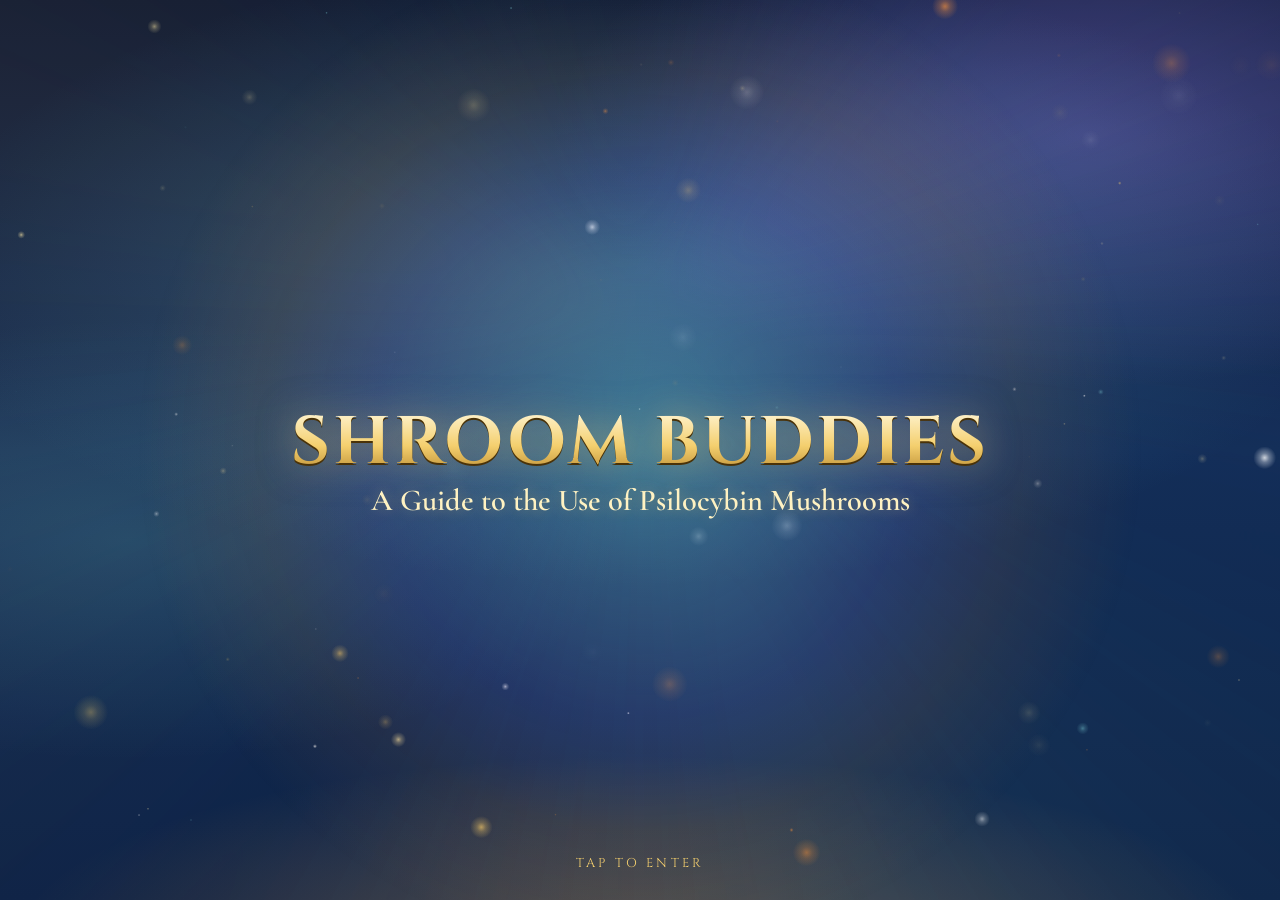
==== commit c1a49097: "Switch to version 4: 1-week graph, mushroom logo, Literature & Related Material" ====
--- a/index.html
+++ b/index.html
@@ -16,6 +16,7 @@
 <link rel="preconnect" href="https://fonts.gstatic.com" crossorigin>
 <link rel="stylesheet" href="https://fonts.googleapis.com/css2?family=Cinzel:wght@400;700&family=Cormorant+Garamond:wght@600&display=swap">
 <link rel="stylesheet" href="style-v3.css">
+<link rel="stylesheet" href="style-v4-extra.css">
 </head>
 <body class="splashing">
   <div id="bg"></div>
@@ -40,12 +41,12 @@
 
   <nav id="nav">
     <div id="navGlow"></div>
-    <button data-go="tracker"><span class="ico">🍄</span><span>Tracker</span></button>
+    <button data-go="tracker"><span class="ico"><img class="shroom" src="img/logo.svg" alt=""></span><span>Tracker</span></button>
     <button data-go="intentions"><span class="ico">🎯</span><span>Intentions</span></button>
     <button data-go="practices"><span class="ico">🧘</span><span>Practices</span></button>
     <button data-go="journal"><span class="ico">📓</span><span>Journal</span></button>
     <button data-go="nourish"><span class="ico">🥗</span><span>Food</span></button>
-    <button data-go="inspiration"><span class="ico">💡</span><span>Inspiration</span></button>
+    <button data-go="inspiration"><span class="ico">💡</span><span>Literature</span></button>
     <button data-go="guides"><span class="ico">📖</span><span>Guides</span></button>
   </nav>
 
@@ -57,6 +58,6 @@
 
   <div id="toast" role="status"><span id="toastText"></span><button id="toastBtn" class="small hidden">Undo</button></div>
   <div id="fx" aria-hidden="true"></div>
-  <script src="app-v3.js"></script>
+  <script src="app-v4.js"></script>
 </body>
 </html>
--- a/style-v4-extra.css
+++ b/style-v4-extra.css
@@ -0,0 +1,23 @@
+/* Shroom Buddies: additions for version 4 (loaded after style-v3.css) */
+
+/* ===== Version 4 ===== */
+/* our mushroom logo in place of the mushroom emoji */
+img.shroom { height: 1.1em; width: auto; vertical-align: -0.2em; filter: drop-shadow(0 0 3px rgba(255, 110, 40, .55)); }
+nav button .ico img.shroom { height: 22px; vertical-align: middle; }
+nav button.on .ico img.shroom { height: 20px; filter: drop-shadow(0 1px 1px rgba(120, 30, 0, .5)); }
+.tile-icon img.shroom { height: 1.15em; }
+.month .marks img.shroom { height: 8px; vertical-align: 0; }
+.wday .wmark img.shroom { height: 13px; vertical-align: -2px; }
+#toast img.shroom { height: 1.1em; }
+
+/* long page names (Literature & Related Material) */
+#pageName > span:first-child { max-width: 70vw; overflow: hidden; text-overflow: ellipsis; white-space: nowrap; }
+@media (max-width: 420px) { #pageName { letter-spacing: .1em; font-size: .66rem; } }
+
+/* Related Material lists: extra 💡 column */
+.lrow { grid-template-columns: 1.3fr 1fr 40px 40px 40px; gap: 6px; }
+.lrow .btn.small, .lrow button.small { padding: 6px 8px; }
+.lrow .added { color: #a7f0a7; font-weight: 900; font-size: 1.05rem; text-shadow: 0 0 8px rgba(167, 240, 167, .6); }
+.check-line { display: flex; align-items: center; gap: 10px; margin: 2px 0 12px; color: var(--gold-hi); font-size: .88rem; cursor: pointer; }
+.check-line input { width: 22px; height: 22px; margin: 0; flex: 0 0 22px; accent-color: var(--orange); box-shadow: none; }
+.inline-link { text-decoration: none; font-size: .9em; }
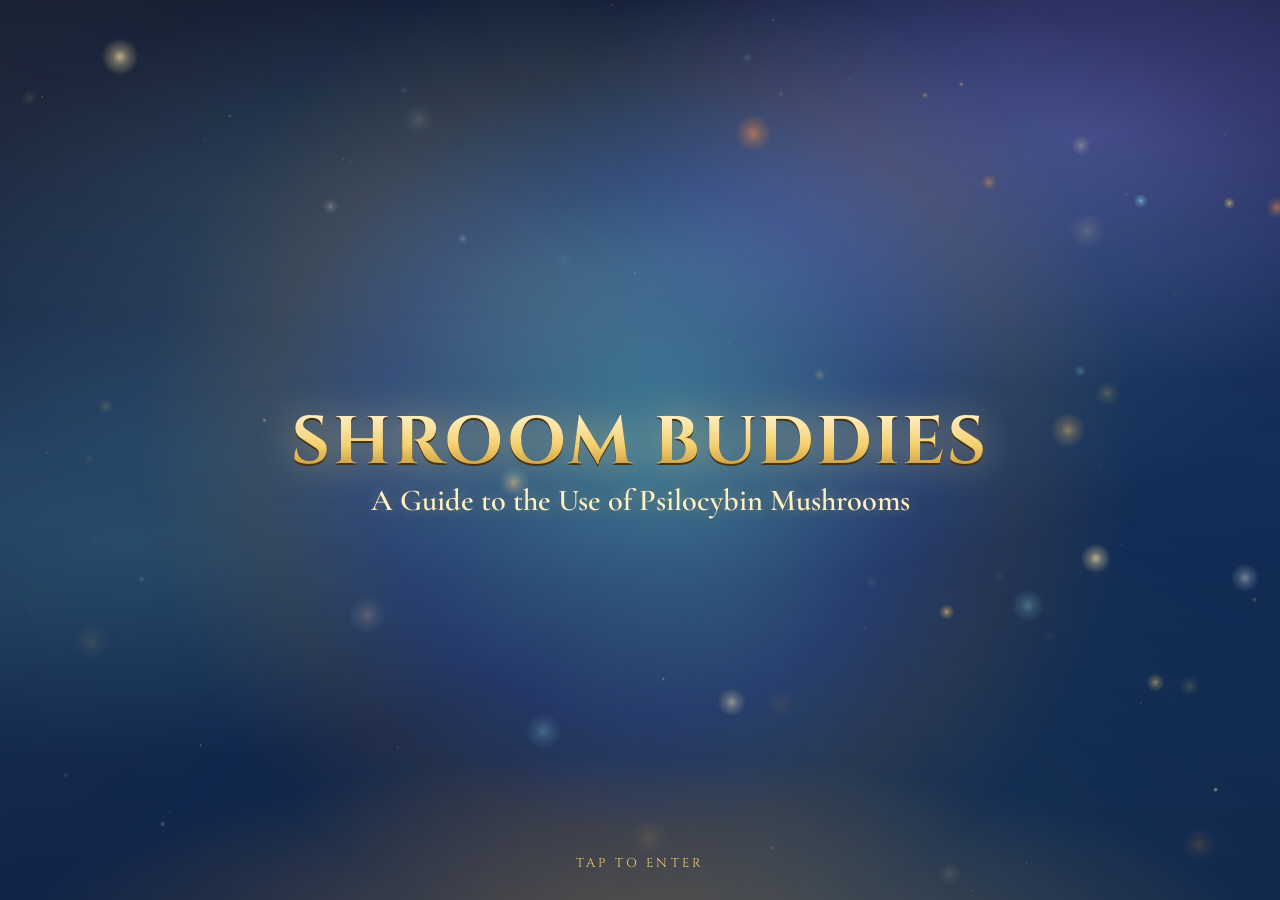
==== commit ad942507: "Switch to version 5: one-screen tracker, Graph page, new home button, flat bottom-bar highlight" ====
--- a/index.html
+++ b/index.html
@@ -16,7 +16,7 @@
 <link rel="preconnect" href="https://fonts.gstatic.com" crossorigin>
 <link rel="stylesheet" href="https://fonts.googleapis.com/css2?family=Cinzel:wght@400;700&family=Cormorant+Garamond:wght@600&display=swap">
 <link rel="stylesheet" href="style-v3.css">
-<link rel="stylesheet" href="style-v4-extra.css">
+<link rel="stylesheet" href="style-v5-extra.css">
 </head>
 <body class="splashing">
   <div id="bg"></div>
@@ -31,7 +31,7 @@
   </div>
 
   <header>
-    <button id="homeBtn" class="icon left" aria-label="Home">🏠</button>
+    <button id="homeBtn" class="icon left" aria-label="Home"><svg class="home-ico" viewBox="0 0 26 26" aria-hidden="true"><defs><linearGradient id="homeGold" x1="0" y1="0" x2="0" y2="1"><stop offset="0" stop-color="#fff6d6"/><stop offset=".55" stop-color="#f4cf6e"/><stop offset="1" stop-color="#c8952f"/></linearGradient></defs><path d="M3.2 12.4 13 4l9.8 8.4" fill="none" stroke="url(#homeGold)" stroke-width="2.4" stroke-linecap="round" stroke-linejoin="round"/><path d="M6 11v9.6c0 .9.6 1.6 1.4 1.6h3.8v-5.4a1.8 1.8 0 0 1 3.6 0v5.4h3.8c.8 0 1.4-.7 1.4-1.6V11" fill="none" stroke="url(#homeGold)" stroke-width="2.1" stroke-linejoin="round"/><path d="M21 2.2l.55 1.35 1.35.55-1.35.55L21 6l-.55-1.35-1.35-.55 1.35-.55z" fill="#fff2c2"/></svg></button>
     <h1 class="brand" aria-label="Shroom Buddies"><span>Shroom</span><img src="img/logo.svg" alt=""><span>Buddies</span></h1>
     <button id="settingsBtn" class="icon" aria-label="Settings">⚙️</button>
   </header>
@@ -42,6 +42,7 @@
   <nav id="nav">
     <div id="navGlow"></div>
     <button data-go="tracker"><span class="ico"><img class="shroom" src="img/logo.svg" alt=""></span><span>Tracker</span></button>
+    <button data-go="graph"><span class="ico">📈</span><span>Graph</span></button>
     <button data-go="intentions"><span class="ico">🎯</span><span>Intentions</span></button>
     <button data-go="practices"><span class="ico">🧘</span><span>Practices</span></button>
     <button data-go="journal"><span class="ico">📓</span><span>Journal</span></button>
@@ -58,6 +59,6 @@
 
   <div id="toast" role="status"><span id="toastText"></span><button id="toastBtn" class="small hidden">Undo</button></div>
   <div id="fx" aria-hidden="true"></div>
-  <script src="app-v4.js"></script>
+  <script src="app-v5.js"></script>
 </body>
 </html>
--- a/style-v5-extra.css
+++ b/style-v5-extra.css
@@ -0,0 +1,72 @@
+/* Shroom Buddies: additions for versions 4 and 5 (loaded after style-v3.css) */
+
+/* ===== Version 4 ===== */
+/* our mushroom logo in place of the mushroom emoji */
+img.shroom { height: 1.1em; width: auto; vertical-align: -0.2em; filter: drop-shadow(0 0 3px rgba(255, 110, 40, .55)); }
+nav button .ico img.shroom { height: 22px; vertical-align: middle; }
+nav button.on .ico img.shroom { height: 20px; filter: drop-shadow(0 1px 1px rgba(120, 30, 0, .5)); }
+.tile-icon img.shroom { height: 1.15em; }
+.month .marks img.shroom { height: 8px; vertical-align: 0; }
+.wday .wmark img.shroom { height: 13px; vertical-align: -2px; }
+#toast img.shroom { height: 1.1em; }
+
+/* long page names (Literature & Related Material) */
+#pageName > span:first-child { max-width: 70vw; overflow: hidden; text-overflow: ellipsis; white-space: nowrap; }
+@media (max-width: 420px) { #pageName { letter-spacing: .1em; font-size: .66rem; } }
+
+/* Related Material lists: extra 💡 column */
+.lrow { grid-template-columns: 1.3fr 1fr 40px 40px 40px; gap: 6px; }
+.lrow .btn.small, .lrow button.small { padding: 6px 8px; }
+.lrow .added { color: #a7f0a7; font-weight: 900; font-size: 1.05rem; text-shadow: 0 0 8px rgba(167, 240, 167, .6); }
+.check-line { display: flex; align-items: center; gap: 10px; margin: 2px 0 12px; color: var(--gold-hi); font-size: .88rem; cursor: pointer; }
+.check-line input { width: 22px; height: 22px; margin: 0; flex: 0 0 22px; accent-color: var(--orange); box-shadow: none; }
+.inline-link { text-decoration: none; font-size: .9em; }
+
+/* ===== Version 5 ===== */
+/* bottom bar: the chosen button glows in place (no rising or growing) */
+nav button.on { transform: none; }
+nav button.on .ico { transform: none; animation: none; }
+nav button:active { transform: scale(.94); }
+#navGlow { width: calc(100% / 8 - 6px); }
+nav button span:not(.ico) { font-size: .48rem; }
+
+/* home button: golden house */
+#homeBtn { padding: 5px 7px; line-height: 0; }
+#homeBtn .home-ico { width: 26px; height: 26px; filter: drop-shadow(0 0 5px rgba(244, 207, 110, .55)); transition: filter .3s; }
+#homeBtn.on .home-ico { filter: drop-shadow(0 0 8px rgba(255, 190, 90, .95)) drop-shadow(0 0 2px rgba(255, 140, 50, .8)); }
+button.icon.on { filter: none; }
+#homeBtn:active { transform: scale(.9); }
+
+/* tracker: one card that fits on one screen */
+#p-tracker { padding-bottom: 10px; }
+#p-tracker > .grow { flex: 1 1 auto; min-height: 0; margin-bottom: 0; }
+.tracker-card { display: flex; flex-direction: column; gap: 8px; padding: 12px 12px 14px; }
+.tr-head { display: flex; align-items: center; gap: 12px; }
+.tr-head .ring { flex-basis: 58px; height: 58px; }
+.tr-head .ring::after { inset: 6px; }
+.tr-head .ring b { font-size: 1rem; }
+.tr-head .ring small { font-size: .5rem; }
+.tr-head .chips { margin-top: 4px; gap: 6px; }
+.tr-head .chip { font-size: .72rem; padding: 2px 8px; }
+.tracker-card .stepper { margin: 0; }
+.tracker-card .stepper button { padding: 5px 12px; }
+.tracker-card .month { flex: 1 1 auto; min-height: 150px; max-height: 340px; grid-template-rows: auto; grid-auto-rows: minmax(0, 1fr); gap: 4px; }
+.tracker-card .month .day { aspect-ratio: auto; min-height: 0; border-radius: 9px; }
+.tr-day { margin-top: auto; padding-top: 8px; border-top: 1px solid var(--line-soft); }
+.tr-day h2 { margin: 0; font-size: .95rem; }
+.dose-row { margin-top: 8px; }
+.dose-row button { padding: 10px 12px; }
+.dose-row input { min-width: 0; padding: 10px; }
+
+/* graph page */
+.graph-page { padding: 14px 12px; }
+.graph-page h2 { text-align: center; }
+.graph-box { padding: 10px 8px; }
+.graph .gline.main { stroke-width: 3.2; filter: drop-shadow(0 0 5px rgba(255, 242, 194, .7)); }
+.stats { grid-template-columns: repeat(5, 1fr); gap: 6px; }
+.stat { padding: 8px 2px; }
+.stat b { font-size: 1.1rem; }
+.stat small { font-size: .6rem; }
+.ttable .trow { grid-template-columns: 1.6fr repeat(4, .6fr); gap: 4px; font-size: .82rem; }
+.dose-row input { flex: 1 1 56px; min-width: 56px; }
+@media (max-width: 370px) { .dose-row { gap: 6px; } .dose-row button { padding: 9px 8px; font-size: .85rem; } }
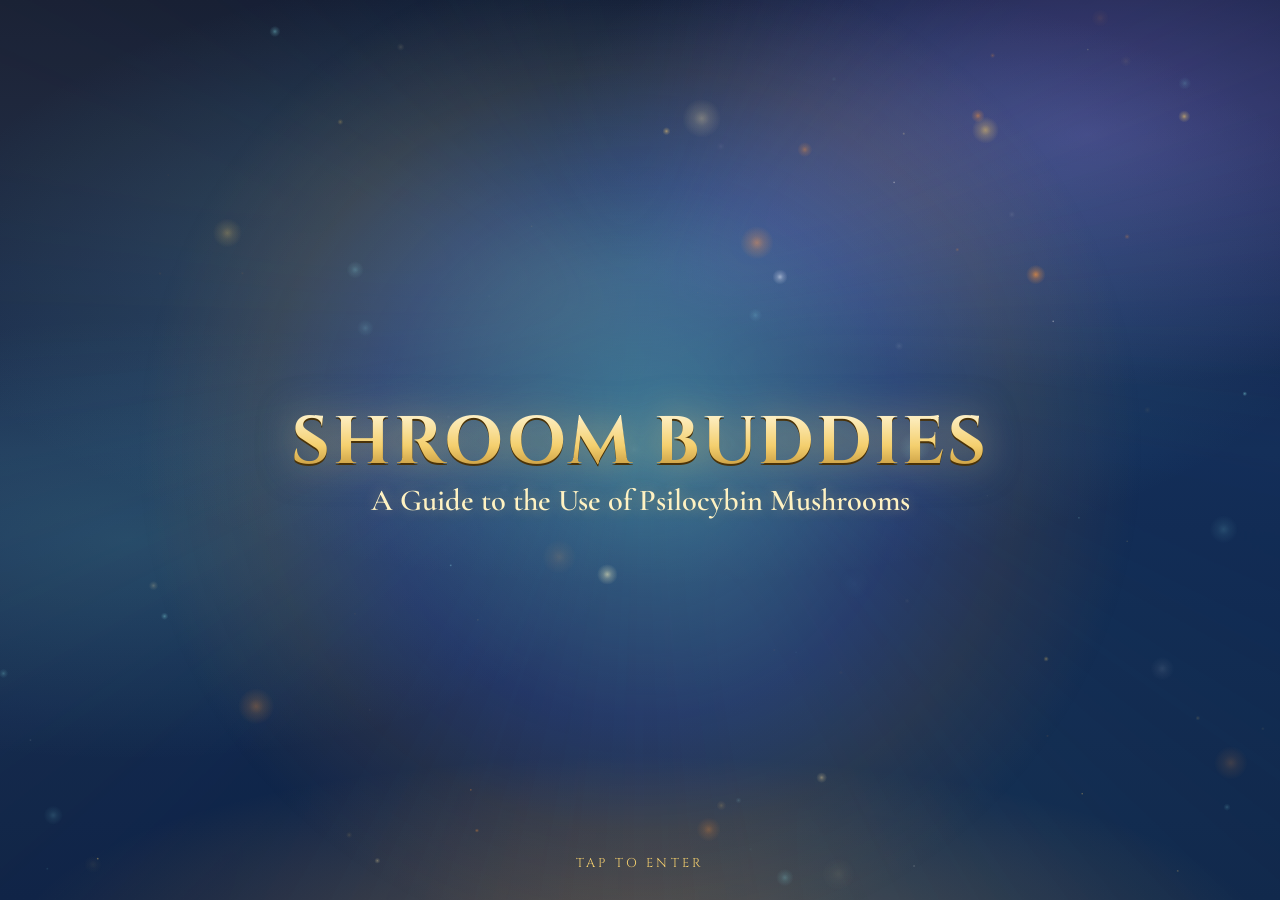
==== commit 4f09b0a6: "Golden gear settings icon to match the home button" ====
--- a/index.html
+++ b/index.html
@@ -33,7 +33,7 @@
   <header>
     <button id="homeBtn" class="icon left" aria-label="Home"><svg class="home-ico" viewBox="0 0 26 26" aria-hidden="true"><defs><linearGradient id="homeGold" x1="0" y1="0" x2="0" y2="1"><stop offset="0" stop-color="#fff6d6"/><stop offset=".55" stop-color="#f4cf6e"/><stop offset="1" stop-color="#c8952f"/></linearGradient></defs><path d="M3.2 12.4 13 4l9.8 8.4" fill="none" stroke="url(#homeGold)" stroke-width="2.4" stroke-linecap="round" stroke-linejoin="round"/><path d="M6 11v9.6c0 .9.6 1.6 1.4 1.6h3.8v-5.4a1.8 1.8 0 0 1 3.6 0v5.4h3.8c.8 0 1.4-.7 1.4-1.6V11" fill="none" stroke="url(#homeGold)" stroke-width="2.1" stroke-linejoin="round"/><path d="M21 2.2l.55 1.35 1.35.55-1.35.55L21 6l-.55-1.35-1.35-.55 1.35-.55z" fill="#fff2c2"/></svg></button>
     <h1 class="brand" aria-label="Shroom Buddies"><span>Shroom</span><img src="img/logo.svg" alt=""><span>Buddies</span></h1>
-    <button id="settingsBtn" class="icon" aria-label="Settings">⚙️</button>
+    <button id="settingsBtn" class="icon" aria-label="Settings"><svg class="gear-ico" viewBox="0 0 26 26" aria-hidden="true"><defs><linearGradient id="gearGold" x1="0" y1="0" x2="0" y2="1"><stop offset="0" stop-color="#fff6d6"/><stop offset=".55" stop-color="#f4cf6e"/><stop offset="1" stop-color="#c8952f"/></linearGradient></defs><path d="M11.3 3.2h3.4l.5 2.4c.6.2 1.2.5 1.7.9l2.3-.8 1.7 2.9-1.8 1.6c.1.6.1 1.2 0 1.8l1.8 1.6-1.7 2.9-2.3-.8c-.5.4-1.1.7-1.7.9l-.5 2.4h-3.4l-.5-2.4c-.6-.2-1.2-.5-1.7-.9l-2.3.8-1.7-2.9 1.8-1.6c-.1-.6-.1-1.2 0-1.8L5.1 8.6l1.7-2.9 2.3.8c.5-.4 1.1-.7 1.7-.9z" transform="translate(0 1.1)" fill="none" stroke="url(#gearGold)" stroke-width="2" stroke-linejoin="round"/><circle cx="13" cy="13" r="3.1" fill="none" stroke="url(#gearGold)" stroke-width="2"/><path d="M5 21.6l.45 1.1 1.1.45-1.1.45L5 24.7l-.45-1.1-1.1-.45 1.1-.45z" fill="#fff2c2"/></svg></button>
   </header>
 
   <div id="pageName" aria-live="polite"></div>
--- a/style-v5-extra.css
+++ b/style-v5-extra.css
@@ -70,3 +70,9 @@
 .ttable .trow { grid-template-columns: 1.6fr repeat(4, .6fr); gap: 4px; font-size: .82rem; }
 .dose-row input { flex: 1 1 56px; min-width: 56px; }
 @media (max-width: 370px) { .dose-row { gap: 6px; } .dose-row button { padding: 9px 8px; font-size: .85rem; } }
+
+/* settings button: golden gear to match the home button */
+#settingsBtn { padding: 5px 7px; line-height: 0; }
+#settingsBtn .gear-ico { width: 26px; height: 26px; filter: drop-shadow(0 0 5px rgba(244, 207, 110, .55)); transition: transform .6s var(--spring), filter .3s; }
+#settingsBtn:active { transform: none; }
+#settingsBtn:active .gear-ico { transform: rotate(90deg) scale(.9); }
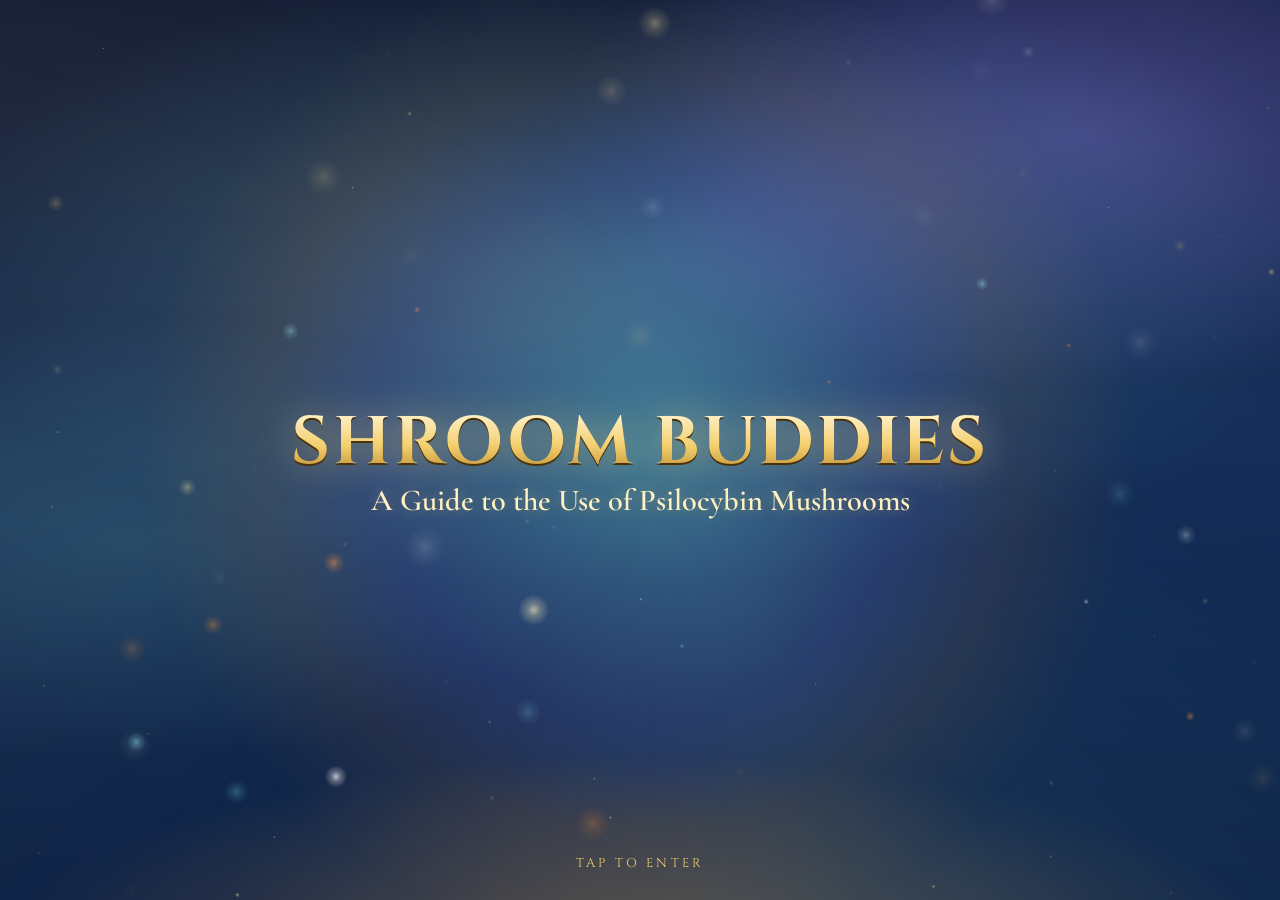
==== commit 833ce5ea: "Add About & legal folders in Settings (AI Handiwork, Waiver, Privacy) and load the Message Centre (h" ====
--- a/index.html
+++ b/index.html
@@ -33,6 +33,7 @@
   <header>
     <button id="homeBtn" class="icon left" aria-label="Home"><svg class="home-ico" viewBox="0 0 26 26" aria-hidden="true"><defs><linearGradient id="homeGold" x1="0" y1="0" x2="0" y2="1"><stop offset="0" stop-color="#fff6d6"/><stop offset=".55" stop-color="#f4cf6e"/><stop offset="1" stop-color="#c8952f"/></linearGradient></defs><path d="M3.2 12.4 13 4l9.8 8.4" fill="none" stroke="url(#homeGold)" stroke-width="2.4" stroke-linecap="round" stroke-linejoin="round"/><path d="M6 11v9.6c0 .9.6 1.6 1.4 1.6h3.8v-5.4a1.8 1.8 0 0 1 3.6 0v5.4h3.8c.8 0 1.4-.7 1.4-1.6V11" fill="none" stroke="url(#homeGold)" stroke-width="2.1" stroke-linejoin="round"/><path d="M21 2.2l.55 1.35 1.35.55-1.35.55L21 6l-.55-1.35-1.35-.55 1.35-.55z" fill="#fff2c2"/></svg></button>
     <h1 class="brand" aria-label="Shroom Buddies"><span>Shroom</span><img src="img/logo.svg" alt=""><span>Buddies</span></h1>
+    <button id="forumBtn" class="icon" aria-label="Message Centre"><svg class="chat-ico" viewBox="0 0 26 26" aria-hidden="true"><defs><linearGradient id="chatGold" x1="0" y1="0" x2="0" y2="1"><stop offset="0" stop-color="#fff6d6"/><stop offset=".55" stop-color="#f4cf6e"/><stop offset="1" stop-color="#c8952f"/></linearGradient></defs><path d="M5.2 4.6h15.6c1.3 0 2.2.9 2.2 2.2v9.1c0 1.3-.9 2.2-2.2 2.2h-8.4l-4.6 3.9v-3.9H5.2C3.9 18.1 3 17.2 3 15.9V6.8c0-1.3.9-2.2 2.2-2.2z" fill="none" stroke="url(#chatGold)" stroke-width="2.1" stroke-linejoin="round"/><circle cx="8.6" cy="11.4" r="1.25" fill="url(#chatGold)"/><circle cx="13" cy="11.4" r="1.25" fill="url(#chatGold)"/><circle cx="17.4" cy="11.4" r="1.25" fill="url(#chatGold)"/></svg><i class="chat-dot"></i></button>
     <button id="settingsBtn" class="icon" aria-label="Settings"><svg class="gear-ico" viewBox="0 0 26 26" aria-hidden="true"><defs><linearGradient id="gearGold" x1="0" y1="0" x2="0" y2="1"><stop offset="0" stop-color="#fff6d6"/><stop offset=".55" stop-color="#f4cf6e"/><stop offset="1" stop-color="#c8952f"/></linearGradient></defs><path d="M11.3 3.2h3.4l.5 2.4c.6.2 1.2.5 1.7.9l2.3-.8 1.7 2.9-1.8 1.6c.1.6.1 1.2 0 1.8l1.8 1.6-1.7 2.9-2.3-.8c-.5.4-1.1.7-1.7.9l-.5 2.4h-3.4l-.5-2.4c-.6-.2-1.2-.5-1.7-.9l-2.3.8-1.7-2.9 1.8-1.6c-.1-.6-.1-1.2 0-1.8L5.1 8.6l1.7-2.9 2.3.8c.5-.4 1.1-.7 1.7-.9z" transform="translate(0 1.1)" fill="none" stroke="url(#gearGold)" stroke-width="2" stroke-linejoin="round"/><circle cx="13" cy="13" r="3.1" fill="none" stroke="url(#gearGold)" stroke-width="2"/><path d="M5 21.6l.45 1.1 1.1.45-1.1.45L5 24.7l-.45-1.1-1.1-.45 1.1-.45z" fill="#fff2c2"/></svg></button>
   </header>
 
@@ -60,5 +61,7 @@
   <div id="toast" role="status"><span id="toastText"></span><button id="toastBtn" class="small hidden">Undo</button></div>
   <div id="fx" aria-hidden="true"></div>
   <script src="app-v5.js"></script>
+  <script src="forum-v1.js"></script>
+  <script src="about-v1.js"></script>
 </body>
 </html>
--- a/style-v5-extra.css
+++ b/style-v5-extra.css
@@ -76,3 +76,50 @@
 #settingsBtn .gear-ico { width: 26px; height: 26px; filter: drop-shadow(0 0 5px rgba(244, 207, 110, .55)); transition: transform .6s var(--spring), filter .3s; }
 #settingsBtn:active { transform: none; }
 #settingsBtn:active .gear-ico { transform: rotate(90deg) scale(.9); }
+
+/* ===== Message Centre (community forum) ===== */
+#forumBtn { display: none; right: 50px; padding: 5px 7px; line-height: 0; }
+body.forum-on #forumBtn { display: block; }
+#forumBtn .chat-ico { width: 26px; height: 26px; filter: drop-shadow(0 0 5px rgba(244, 207, 110, .55)); }
+#forumBtn:active { transform: scale(.9); }
+#forumBtn .chat-dot { position: absolute; top: 3px; right: 3px; width: 9px; height: 9px; border-radius: 50%; background: var(--orange); box-shadow: 0 0 8px var(--orange), 0 0 0 2px rgba(10, 22, 48, .9); opacity: 0; transform: scale(0); transition: .3s var(--spring); }
+#forumBtn.unread .chat-dot { opacity: 1; transform: scale(1); animation: pulse 2s ease-in-out infinite; }
+@media (max-width: 420px) { body.forum-on .brand { margin-left: -40px; } }
+@media (max-width: 350px) { body.forum-on .brand span { font-size: .85rem; } }
+
+.forum-rules { margin: 4px 0 10px; padding: 10px 12px; border-radius: 12px; background: rgba(244, 207, 110, .07); border: 1px solid var(--line-soft); font-size: .85rem; }
+.forum-rules ol { margin: 6px 0 0; padding-left: 18px; line-height: 1.45; color: var(--muted); }
+.forum-tabs { margin-bottom: 10px; }
+.fthread .tile-label { font-size: .95rem; }
+.fthread .tile-sub { margin-top: 2px; }
+.fthread.new { box-shadow: var(--raised), 0 0 0 1px rgba(255, 138, 42, .6), 0 0 18px rgba(255, 138, 42, .3); }
+.fnew { margin-left: auto; padding: 2px 8px; border-radius: 99px; background: var(--btn); color: #fff; font-size: .7rem; font-weight: 700; }
+.fname { color: var(--gold-hi); font-weight: 600; }
+.fname.me { color: var(--orange); }
+.fpost { margin-bottom: 10px; }
+.fpost.reply { padding: 10px 12px; border-radius: 14px; background: rgba(8, 18, 40, .35); border: 1px solid var(--line-soft); }
+.fpost h3 { margin: 6px 0; font-size: 1.05rem; }
+.fmeta { font-size: .75rem; color: var(--muted); }
+.ftext { margin-top: 6px; line-height: 1.5; word-wrap: break-word; overflow-wrap: anywhere; }
+.factions { display: flex; gap: 6px; flex-wrap: wrap; margin-top: 8px; }
+.hidden-post { opacity: .55; border-style: dashed; }
+.freply-box { position: sticky; bottom: -28px; margin: 12px -4px 0; padding: 10px; border-radius: 16px; background: linear-gradient(180deg, rgba(40, 66, 112, .97), rgba(20, 38, 74, .97)); border: 1px solid var(--line); box-shadow: 0 -8px 20px rgba(0, 0, 0, .35); }
+.freply-box textarea { min-height: 70px; margin: 0 0 8px; }
+.fid { font-family: ui-monospace, monospace; font-size: .8rem; word-break: break-all; padding: 8px; border-radius: 10px; background: rgba(0, 0, 0, .25); }
+
+/* ===== About & legal folders (Settings) ===== */
+.folder-tabs { display: flex; gap: 4px; margin: 4px 0 0; padding: 0 4px; overflow-x: auto; scrollbar-width: none; }
+.folder-tabs::-webkit-scrollbar { display: none; }
+.folder-tabs button {
+  flex: 0 0 auto; padding: 8px 12px 9px; border-radius: 12px 12px 0 0; font-size: .82rem; font-weight: 600; color: var(--muted); text-shadow: none;
+  background: linear-gradient(180deg, rgba(255, 255, 255, .07), rgba(255, 255, 255, .02)); border: 1px solid var(--line-soft); border-bottom: 0; box-shadow: none;
+}
+.folder-tabs button.on { color: var(--gold-hi); background: linear-gradient(180deg, rgba(244, 207, 110, .2), rgba(8, 18, 40, .55)); border-color: var(--line); position: relative; z-index: 1; }
+.folder-body { margin-top: -1px; padding: 14px; border-radius: 0 14px 14px 14px; border: 1px solid var(--line); background: rgba(8, 18, 40, .55); box-shadow: inset 0 2px 8px rgba(0, 0, 0, .3); line-height: 1.55; font-size: .9rem; }
+.folder-body h3 { margin: 0 0 8px; }
+.folder-body h4 { margin: 14px 0 4px; font-family: var(--serif); font-size: .85rem; color: var(--gold); letter-spacing: .03em; }
+.folder-body ul { margin: 4px 0 10px; padding-left: 20px; }
+.about-split { display: grid; grid-template-columns: 1fr 1fr; gap: 10px; margin: 6px 0 10px; }
+.about-split > div { padding: 10px; border-radius: 12px; background: rgba(244, 207, 110, .06); border: 1px solid var(--line-soft); font-size: .84rem; }
+.about-split ul { padding-left: 16px; margin: 4px 0 0; }
+.about-date { margin: 12px 0 0; }
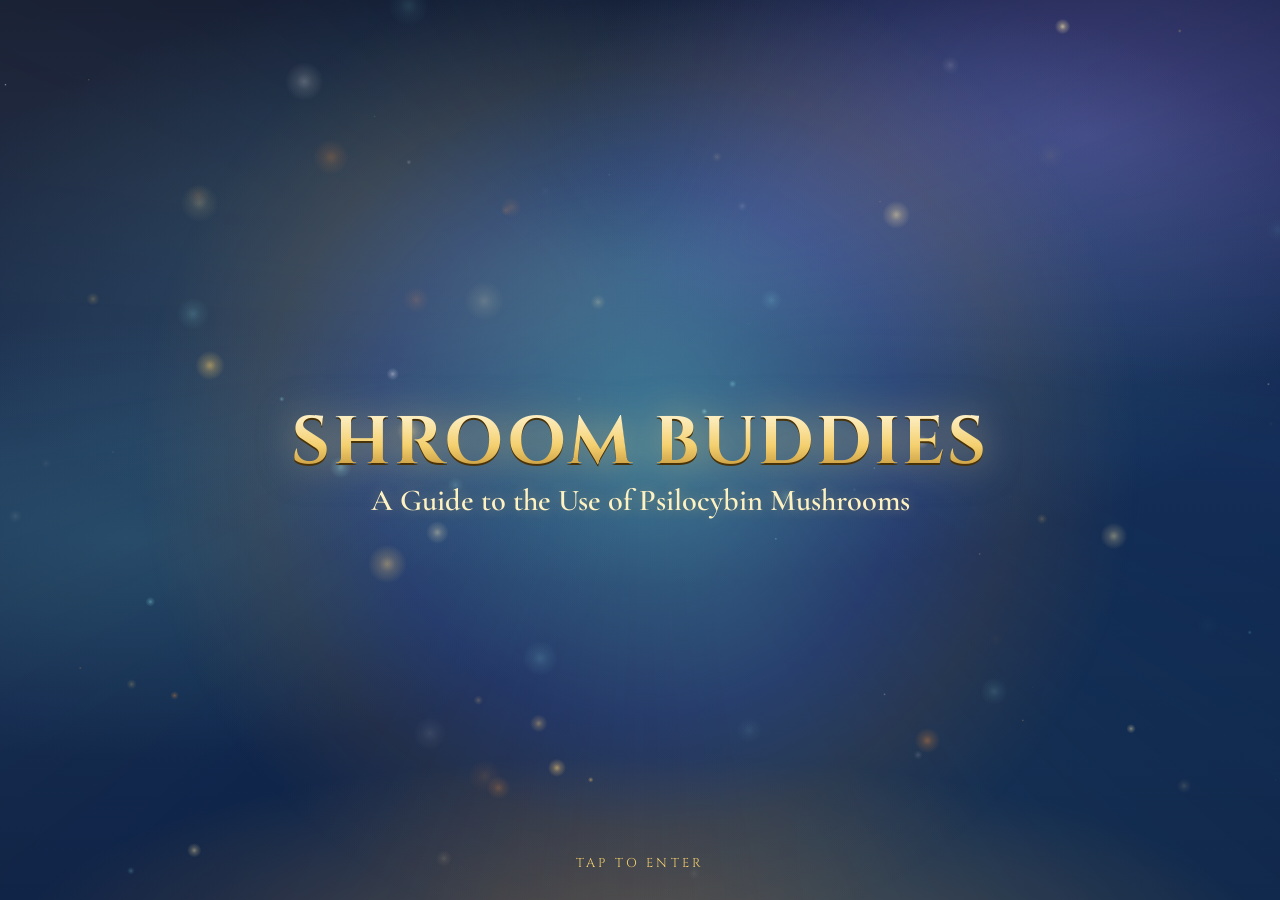
==== commit 10f8c9ea: "Add Share the app card and link preview tags Co-Authored-By: Claude Opus 5.5 <noreply@anthropic.com>" ====
--- a/index.html
+++ b/index.html
@@ -5,6 +5,12 @@
 <meta name="viewport" content="width=device-width, initial-scale=1, viewport-fit=cover">
 <title>Shroom Buddies</title>
 <meta name="description" content="Shroom Buddies: daily practices, check-ins, journal, tracker, guides and reels. Free, and kept only on your phone.">
+<meta property="og:type" content="website">
+<meta property="og:title" content="Shroom Buddies">
+<meta property="og:description" content="A free app for microdosing check-ins, a tracker, journal, practices and guides. Everything stays private on your phone.">
+<meta property="og:url" content="https://longzdalez.github.io/Shroom-Buddies-2/">
+<meta property="og:image" content="https://longzdalez.github.io/Shroom-Buddies-2/img/icon-512.png">
+<meta name="twitter:card" content="summary">
 <meta name="theme-color" content="#081226">
 <meta name="mobile-web-app-capable" content="yes">
 <meta name="apple-mobile-web-app-capable" content="yes">
@@ -31,7 +37,7 @@
   </div>
 
   <header>
-    <button id="homeBtn" class="icon left" aria-label="Home"><svg class="home-ico" viewBox="0 0 26 26" aria-hidden="true"><defs><linearGradient id="homeGold" x1="0" y1="0" x2="0" y2="1"><stop offset="0" stop-color="#fff6d6"/><stop offset=".55" stop-color="#f4cf6e"/><stop offset="1" stop-color="#c8952f"/></linearGradient></defs><path d="M3.2 12.4 13 4l9.8 8.4" fill="none" stroke="url(#homeGold)" stroke-width="2.4" stroke-linecap="round" stroke-linejoin="round"/><path d="M6 11v9.6c0 .9.6 1.6 1.4 1.6h3.8v-5.4a1.8 1.8 0 0 1 3.6 0v5.4h3.8c.8 0 1.4-.7 1.4-1.6V11" fill="none" stroke="url(#homeGold)" stroke-width="2.1" stroke-linejoin="round"/><path d="M21 2.2l.55 1.35 1.35.55-1.35.55L21 6l-.55-1.35-1.35-.55 1.35-.55z" fill="#fff2c2"/></svg></button>
+    <button id="homeBtn" class="icon left" aria-label="Home"><svg class="home-ico" viewBox="0 0 26 26" aria-hidden="true"><defs><linearGradient id="homeGold" x1="0" y1="0" x2="0" y2="1"><stop offset="0" stop-color="#fff6d6"/><stop offset=".55" stop-color="#f4cf6e"/><stop offset="1" stop-color="#c8952f"/></linearGradient></defs><path d="M3.2 12.4 13 4l9.8 8.4" fill="none" stroke="url(#homeGold)" stroke-width="2.4" stroke-linecap="round" stroke-linejoin="round"/><path d="M6 11v9.6c0 .9.6 1.6 1.4 1.6h3.8v-5.4a1.8 1.8 0 0 1 3.6 0v5.4h3.8c.8 0 1.4-.7 1.4-1.6V11" fill="none" stroke="url(#homeGold)" stroke-width="2.1" stroke-linejoin="round"/><path d="M21 2.2l.55 1.35 1.350.55-1.35.55L21 6l-.55-1.35-1.35-.55 1.35-.55z" fill="#fff2c2"/></svg></button>
     <h1 class="brand" aria-label="Shroom Buddies"><span>Shroom</span><img src="img/logo.svg" alt=""><span>Buddies</span></h1>
     <button id="forumBtn" class="icon" aria-label="Message Centre"><svg class="chat-ico" viewBox="0 0 26 26" aria-hidden="true"><defs><linearGradient id="chatGold" x1="0" y1="0" x2="0" y2="1"><stop offset="0" stop-color="#fff6d6"/><stop offset=".55" stop-color="#f4cf6e"/><stop offset="1" stop-color="#c8952f"/></linearGradient></defs><path d="M5.2 4.6h15.6c1.3 0 2.2.9 2.2 2.2v9.1c0 1.3-.9 2.2-2.2 2.2h-8.4l-4.6 3.9v-3.9H5.2C3.9 18.1 3 17.2 3 15.9V6.8c0-1.3.9-2.2 2.2-2.2z" fill="none" stroke="url(#chatGold)" stroke-width="2.1" stroke-linejoin="round"/><circle cx="8.6" cy="11.4" r="1.25" fill="url(#chatGold)"/><circle cx="13" cy="11.4" r="1.25" fill="url(#chatGold)"/><circle cx="17.4" cy="11.4" r="1.25" fill="url(#chatGold)"/></svg><i class="chat-dot"></i></button>
     <button id="settingsBtn" class="icon" aria-label="Settings"><svg class="gear-ico" viewBox="0 0 26 26" aria-hidden="true"><defs><linearGradient id="gearGold" x1="0" y1="0" x2="0" y2="1"><stop offset="0" stop-color="#fff6d6"/><stop offset=".55" stop-color="#f4cf6e"/><stop offset="1" stop-color="#c8952f"/></linearGradient></defs><path d="M11.3 3.2h3.4l.5 2.4c.6.2 1.2.5 1.7.9l2.3-.8 1.7 2.9-1.8 1.6c.1.6.1 1.2 0 1.8l1.8 1.6-1.7 2.9-2.3-.8c-.5.4-1.1.7-1.7.9l-.5 2.4h-3.4l-.5-2.4c-.6-.2-1.2-.5-1.7-.9l-2.3.8-1.7-2.9 1.8-1.6c-.1-.6-.1-1.2 0-1.8L5.1 8.6l1.7-2.9 2.3.8c.5-.4 1.1-.7 1.7-.9z" transform="translate(0 1.1)" fill="none" stroke="url(#gearGold)" stroke-width="2" stroke-linejoin="round"/><circle cx="13" cy="13" r="3.1" fill="none" stroke="url(#gearGold)" stroke-width="2"/><path d="M5 21.6l.45 1.1 1.1.45-1.1.45L5 24.7l-.45-1.1-1.1-.45 1.1-.45z" fill="#fff2c2"/></svg></button>
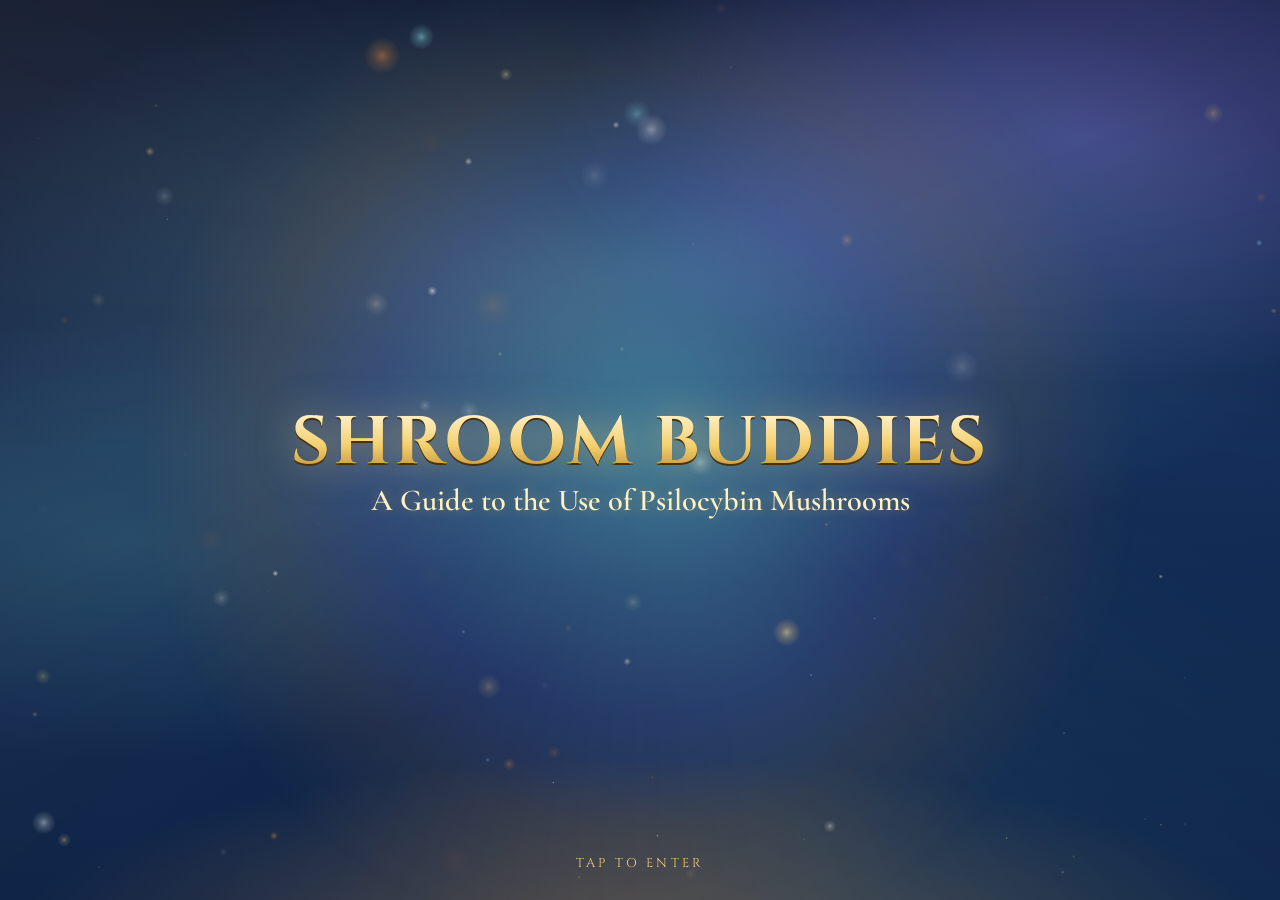
==== commit 481d9191: "Fix home icon sparkle path typo Co-Authored-By: Claude Opus 5.5 <noreply@anthropic.com> Claude-Sessi" ====
--- a/index.html
+++ b/index.html
@@ -37,7 +37,7 @@
   </div>
 
   <header>
-    <button id="homeBtn" class="icon left" aria-label="Home"><svg class="home-ico" viewBox="0 0 26 26" aria-hidden="true"><defs><linearGradient id="homeGold" x1="0" y1="0" x2="0" y2="1"><stop offset="0" stop-color="#fff6d6"/><stop offset=".55" stop-color="#f4cf6e"/><stop offset="1" stop-color="#c8952f"/></linearGradient></defs><path d="M3.2 12.4 13 4l9.8 8.4" fill="none" stroke="url(#homeGold)" stroke-width="2.4" stroke-linecap="round" stroke-linejoin="round"/><path d="M6 11v9.6c0 .9.6 1.6 1.4 1.6h3.8v-5.4a1.8 1.8 0 0 1 3.6 0v5.4h3.8c.8 0 1.4-.7 1.4-1.6V11" fill="none" stroke="url(#homeGold)" stroke-width="2.1" stroke-linejoin="round"/><path d="M21 2.2l.55 1.35 1.350.55-1.35.55L21 6l-.55-1.35-1.35-.55 1.35-.55z" fill="#fff2c2"/></svg></button>
+    <button id="homeBtn" class="icon left" aria-label="Home"><svg class="home-ico" viewBox="0 0 26 26" aria-hidden="true"><defs><linearGradient id="homeGold" x1="0" y1="0" x2="0" y2="1"><stop offset="0" stop-color="#fff6d6"/><stop offset=".55" stop-color="#f4cf6e"/><stop offset="1" stop-color="#c8952f"/></linearGradient></defs><path d="M3.2 12.4 13 4l9.8 8.4" fill="none" stroke="url(#homeGold)" stroke-width="2.4" stroke-linecap="round" stroke-linejoin="round"/><path d="M6 11v9.6c0 .9.6 1.6 1.4 1.6h3.8v-5.4a1.8 1.8 0 0 1 3.6 0v5.4h3.8c.8 0 1.4-.7 1.4-1.6V11" fill="none" stroke="url(#homeGold)" stroke-width="2.1" stroke-linejoin="round"/><path d="M21 2.2l.55 1.35 1.35.55-1.35.55L21 6l-.55-1.35-1.35-.55 1.35-.55z" fill="#fff2c2"/></svg></button>
     <h1 class="brand" aria-label="Shroom Buddies"><span>Shroom</span><img src="img/logo.svg" alt=""><span>Buddies</span></h1>
     <button id="forumBtn" class="icon" aria-label="Message Centre"><svg class="chat-ico" viewBox="0 0 26 26" aria-hidden="true"><defs><linearGradient id="chatGold" x1="0" y1="0" x2="0" y2="1"><stop offset="0" stop-color="#fff6d6"/><stop offset=".55" stop-color="#f4cf6e"/><stop offset="1" stop-color="#c8952f"/></linearGradient></defs><path d="M5.2 4.6h15.6c1.3 0 2.2.9 2.2 2.2v9.1c0 1.3-.9 2.2-2.2 2.2h-8.4l-4.6 3.9v-3.9H5.2C3.9 18.1 3 17.2 3 15.9V6.8c0-1.3.9-2.2 2.2-2.2z" fill="none" stroke="url(#chatGold)" stroke-width="2.1" stroke-linejoin="round"/><circle cx="8.6" cy="11.4" r="1.25" fill="url(#chatGold)"/><circle cx="13" cy="11.4" r="1.25" fill="url(#chatGold)"/><circle cx="17.4" cy="11.4" r="1.25" fill="url(#chatGold)"/></svg><i class="chat-dot"></i></button>
     <button id="settingsBtn" class="icon" aria-label="Settings"><svg class="gear-ico" viewBox="0 0 26 26" aria-hidden="true"><defs><linearGradient id="gearGold" x1="0" y1="0" x2="0" y2="1"><stop offset="0" stop-color="#fff6d6"/><stop offset=".55" stop-color="#f4cf6e"/><stop offset="1" stop-color="#c8952f"/></linearGradient></defs><path d="M11.3 3.2h3.4l.5 2.4c.6.2 1.2.5 1.7.9l2.3-.8 1.7 2.9-1.8 1.6c.1.6.1 1.2 0 1.8l1.8 1.6-1.7 2.9-2.3-.8c-.5.4-1.1.7-1.7.9l-.5 2.4h-3.4l-.5-2.4c-.6-.2-1.2-.5-1.7-.9l-2.3.8-1.7-2.9 1.8-1.6c-.1-.6-.1-1.2 0-1.8L5.1 8.6l1.7-2.9 2.3.8c.5-.4 1.1-.7 1.7-.9z" transform="translate(0 1.1)" fill="none" stroke="url(#gearGold)" stroke-width="2" stroke-linejoin="round"/><circle cx="13" cy="13" r="3.1" fill="none" stroke="url(#gearGold)" stroke-width="2"/><path d="M5 21.6l.45 1.1 1.1.45-1.1.45L5 24.7l-.45-1.1-1.1-.45 1.1-.45z" fill="#fff2c2"/></svg></button>
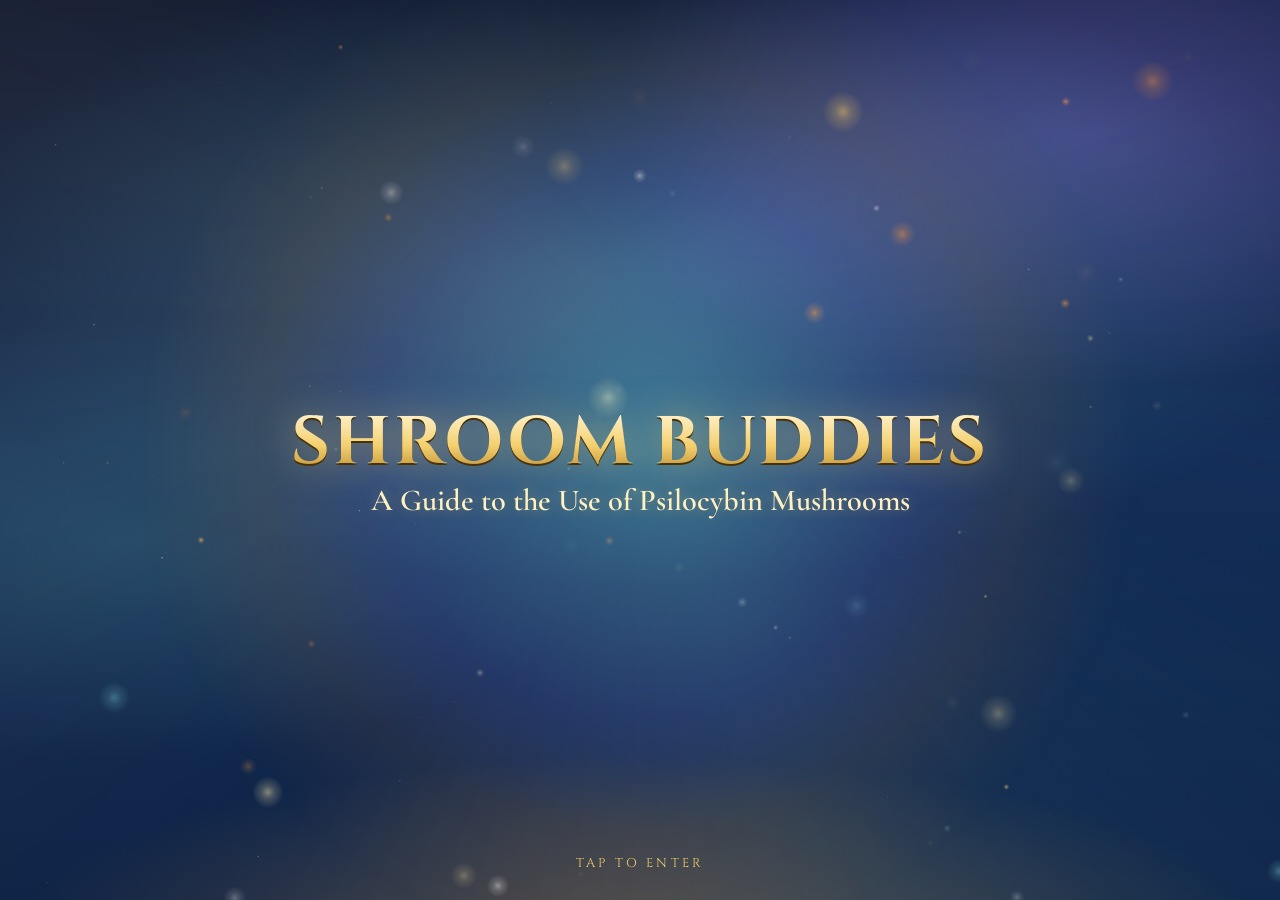
==== commit 54a34b73: "Load the folders module Co-Authored-By: Claude Opus 5.5 <noreply@anthropic.com> Claude-Session: http" ====
--- a/index.html
+++ b/index.html
@@ -69,5 +69,6 @@
   <script src="app-v5.js"></script>
   <script src="forum-v1.js"></script>
   <script src="about-v1.js"></script>
+  <script src="folders-v1.js"></script>
 </body>
 </html>
